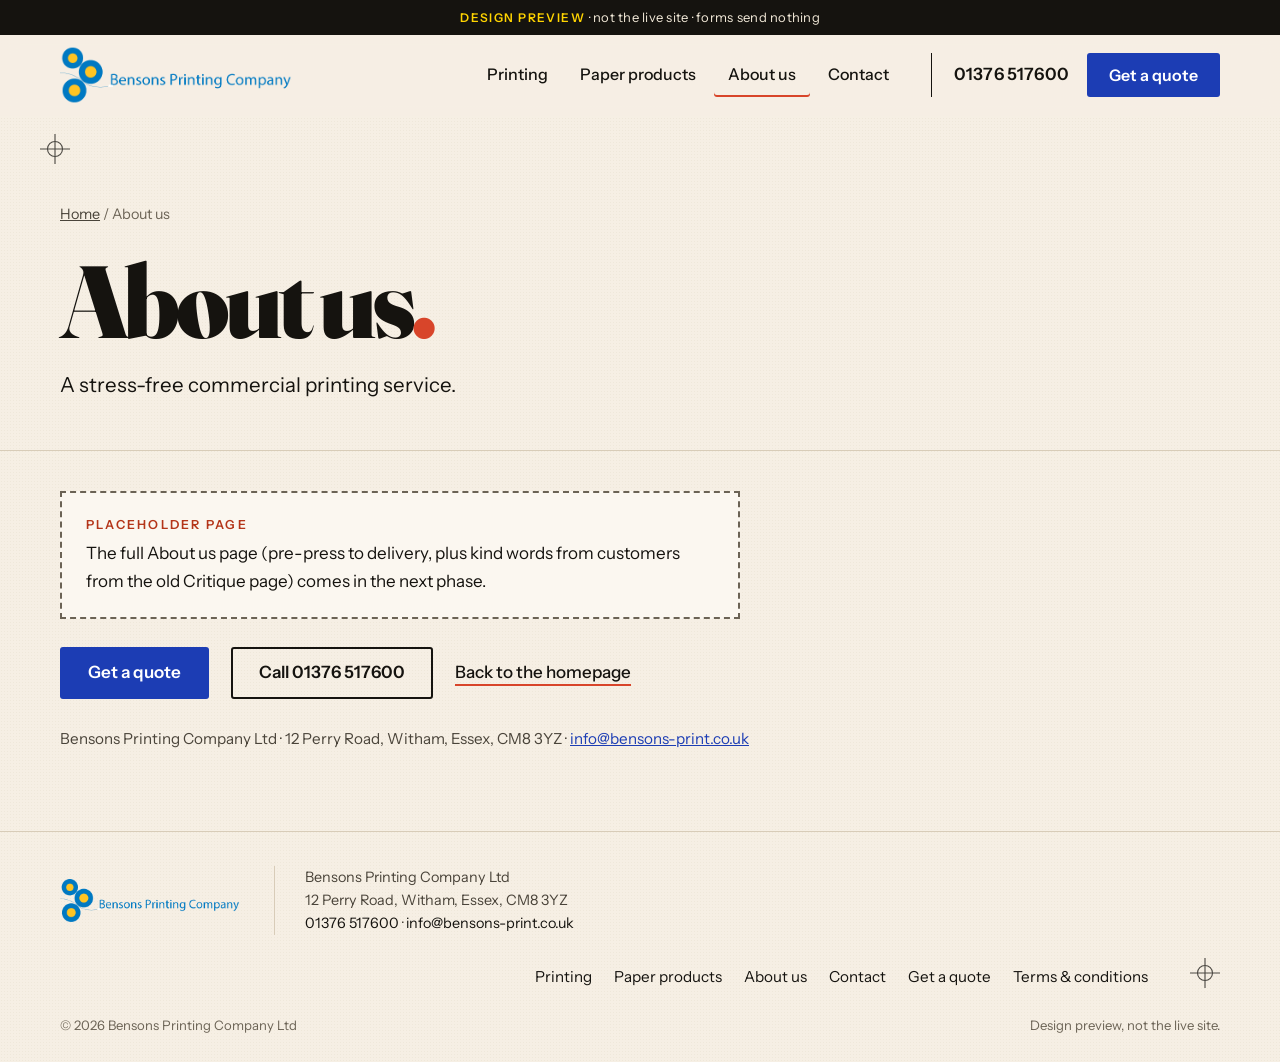
==== about-us/index.html @ a953b317 "Update design preview 2026-11-11 16:20 Co-Authored-By: Claude Opus 5.5 <noreply@anthropic.com>" ====
<!doctype html>
<html lang="en-GB">
<head>
<meta charset="utf-8">
<meta name="viewport" content="width=device-width, initial-scale=1, viewport-fit=cover">
<meta name="robots" content="noindex, nofollow, noarchive">
<meta name="color-scheme" content="light">
<title>About us | Bensons Printing Company (preview placeholder)</title>
<meta name="description" content="A stress-free commercial printing service.">
<link rel="icon" href="../assets/img/favicon.png">
<link rel="preconnect" href="https://fonts.googleapis.com">
<link rel="preconnect" href="https://fonts.gstatic.com" crossorigin>
<link rel="stylesheet" href="https://fonts.googleapis.com/css2?family=Fraunces:opsz,wght@9..144,500;9..144,700;9..144,800;9..144,900&family=Instrument+Sans:wght@400;500;600&display=swap">
<link rel="stylesheet" href="../assets/site.css?v=4">
<script src="../assets/site.js?v=4" defer></script>
</head>
<body>
<a class="skip" href="#main">Skip to content</a>
<div class="preview-bar" role="note"><strong>Design preview</strong><span> · not the live site · forms send nothing</span></div>
<header class="site-header">
  <div class="wrap header-inner">
    <a class="logo" href="../" aria-label="Bensons Printing Company, home"><img src="../assets/img/bensons-logo.png" alt="Bensons Printing Company" width="541" height="140" loading="eager" decoding="async"></a>
    <nav class="main-nav" aria-label="Main">
      <ul><li><a href="../printing/">Printing</a></li><li><a href="../special-products/">Paper products</a></li><li><a href="../about-us/" aria-current="page">About us</a></li><li><a href="../contact/">Contact</a></li></ul>
    </nav>
    <div class="header-actions">
      <a class="header-phone" href="tel:+441376517600"><span class="sr-only">Call </span>01376 517600</a>
      <a class="btn btn-cobalt btn-sm" href="../get-a-quote/">Get a quote</a>
      <button class="menu-btn" type="button" aria-expanded="false" aria-controls="mobile-menu">
        <span class="menu-icon" aria-hidden="true"><i></i><i></i></span><span class="menu-label">Menu</span>
      </button>
    </div>
  </div>
  <div class="mobile-menu" id="mobile-menu" hidden>
    <nav aria-label="Mobile">
      <ul><li><a href="../printing/">Printing</a></li><li><a href="../special-products/">Paper products</a></li><li><a href="../about-us/">About us</a></li><li><a href="../contact/">Contact</a></li><li><a href="../get-a-quote/">Get a quote</a></li></ul>
    </nav>
    <a class="mobile-menu-phone" href="tel:+441376517600"><svg viewBox="0 0 24 24" aria-hidden="true" focusable="false"><path d="M6.6 10.8a15.1 15.1 0 0 0 6.6 6.6l2.2-2.2a1 1 0 0 1 1-.25 11.4 11.4 0 0 0 3.6.57 1 1 0 0 1 1 1V20a1 1 0 0 1-1 1A17 17 0 0 1 3 4a1 1 0 0 1 1-1h3.5a1 1 0 0 1 1 1c0 1.25.2 2.45.57 3.57a1 1 0 0 1-.25 1z" fill="currentColor"/></svg><span>Call 01376 517600</span></a>
    <p class="mobile-menu-note">Pages other than Home and Get a quote are placeholders in this preview.</p>
  </div>
</header>

<main id="main">
<section class="page-hero" aria-labelledby="ph-title">
  <span class="hero-reg"><svg class="reg" viewBox="0 0 32 32" aria-hidden="true" focusable="false"><circle cx="16" cy="16" r="8" fill="none" stroke="currentColor" stroke-width="1.2"/><path d="M16 0v32M0 16h32" stroke="currentColor" stroke-width="1.2"/></svg></span>
  <div class="wrap page-hero-inner">
    <p class="crumb"><a href="../">Home</a> <span aria-hidden="true">/</span> About us</p>
    <h1 id="ph-title">About us<span class="dot">.</span></h1>
    <p class="hero-lede">A stress-free commercial printing service.</p>
  </div>
</section>
<section class="wrap placeholder">
  <div class="placeholder-note">
    <p class="placeholder-tag">Placeholder page</p>
    <p>The full About us page (pre-press to delivery, plus kind words from customers from the old Critique page) comes in the next phase.</p>
  </div>
  <div class="placeholder-actions">
    <a class="btn btn-cobalt" href="../get-a-quote/">Get a quote</a>
    <a class="btn btn-ghost" href="tel:+441376517600">Call 01376 517600</a>
    <a class="link-under" href="../">Back to the homepage</a>
  </div>
  <address class="placeholder-address">Bensons Printing Company Ltd · 12 Perry Road, Witham, Essex, CM8 3YZ · <a href="mailto:info@bensons-print.co.uk">info@bensons-print.co.uk</a></address>
</section>
</main>
<footer class="site-footer">
  <div class="wrap footer-inner">
    <a class="logo footer-logo" href="../" aria-label="Bensons Printing Company, home"><img src="../assets/img/bensons-logo.png" alt="Bensons Printing Company" width="541" height="140" loading="lazy" decoding="async"></a>
    <address class="footer-address">
      <span>Bensons Printing Company Ltd</span>
      <span>12 Perry Road, Witham, Essex, CM8 3YZ</span>
      <span><a href="tel:+441376517600">01376 517600</a> · <a href="mailto:info@bensons-print.co.uk">info@bensons-print.co.uk</a></span>
    </address>
    <nav class="footer-nav" aria-label="Footer">
      <ul><li><a href="../printing/">Printing</a></li><li><a href="../special-products/">Paper products</a></li><li><a href="../about-us/">About us</a></li><li><a href="../contact/">Contact</a></li><li><a href="../get-a-quote/">Get a quote</a></li><li><a href="../terms-conditions/">Terms &amp; conditions</a></li></ul>
    </nav>
    <span class="footer-reg"><svg class="reg" viewBox="0 0 32 32" aria-hidden="true" focusable="false"><circle cx="16" cy="16" r="8" fill="none" stroke="currentColor" stroke-width="1.2"/><path d="M16 0v32M0 16h32" stroke="currentColor" stroke-width="1.2"/></svg></span>
  </div>
  <div class="wrap footer-base">
    <p>© <span data-year>2026</span> Bensons Printing Company Ltd</p>
    <p>Design preview, not the live site.</p>
  </div>
</footer>
<div class="action-bar" aria-label="Quick actions">
  <a class="action-call" href="tel:+441376517600"><svg viewBox="0 0 24 24" aria-hidden="true" focusable="false"><path d="M6.6 10.8a15.1 15.1 0 0 0 6.6 6.6l2.2-2.2a1 1 0 0 1 1-.25 11.4 11.4 0 0 0 3.6.57 1 1 0 0 1 1 1V20a1 1 0 0 1-1 1A17 17 0 0 1 3 4a1 1 0 0 1 1-1h3.5a1 1 0 0 1 1 1c0 1.25.2 2.45.57 3.57a1 1 0 0 1-.25 1z" fill="currentColor"/></svg><span>Call us</span></a>
  <a class="action-quote" href="../get-a-quote/">Get a quote</a>
</div>
</body>
</html>
---- assets/site.css ----
/* Bensons Printing – design preview. Printed-sample-book feel: warm paper, bold serif, cobalt. */
:root {
  --paper: #f6efe4;
  --paper-2: #efe5d5;
  --paper-3: #fbf7f0;
  --ink: #15130f;
  --ink-2: #4a443a;      /* 8.6:1 on paper */
  --ink-3: #6b6355;      /* 5.3:1 on paper */
  --rule: #d8ccb8;
  --cobalt: #1c3db4;     /* 8.1:1 with white */
  --cobalt-deep: #132c86;
  --vermilion: #d8452a;  /* decorative / large text only */
  --vermilion-text: #b43519; /* 5.3:1 on paper */
  --c: #00a6dd; --m: #e5007e; --y: #ffd400; --k: #15130f;
  --focus: #ffb300;
  --serif: "Fraunces", "Georgia", "Times New Roman", serif;
  --sans: "Instrument Sans", system-ui, -apple-system, "Segoe UI", sans-serif;
  --gutter: clamp(16px, 4vw, 40px);
  --max: 1240px;
  --radius: 3px;
  --shadow: 0 1px 1px rgba(40, 30, 10, .08), 0 10px 30px -12px rgba(40, 30, 10, .35);
  color-scheme: light;
}

*, *::before, *::after { box-sizing: border-box; }
html { -webkit-text-size-adjust: 100%; scroll-behavior: smooth; scroll-padding-top: 96px; }
@media (prefers-reduced-motion: reduce) { html { scroll-behavior: auto; } *, *::before, *::after { transition: none !important; animation: none !important; } }
body {
  margin: 0; background: var(--paper); color: var(--ink);
  font: 400 1.0625rem/1.6 var(--sans);
  text-rendering: optimizeLegibility; -webkit-font-smoothing: antialiased;
  /* faint paper grain */
  background-image: radial-gradient(rgba(120, 95, 50, .05) 1px, transparent 1px);
  background-size: 3px 3px;
}
img { max-width: 100%; height: auto; display: block; }
a { color: inherit; }
h1, h2, h3 { font-family: var(--serif); font-weight: 800; line-height: 1.02; letter-spacing: -.02em; margin: 0; font-optical-sizing: auto; }
p { margin: 0 0 1em; }
address { font-style: normal; }
.wrap { width: 100%; max-width: var(--max); margin: 0 auto; padding: 0 var(--gutter); }
.sr-only { position: absolute !important; width: 1px; height: 1px; padding: 0; margin: -1px; overflow: hidden; clip: rect(0 0 0 0); white-space: nowrap; border: 0; }

:focus-visible { outline: 3px solid var(--focus); outline-offset: 3px; border-radius: 2px; }
.skip { position: absolute; left: 12px; top: -60px; z-index: 100; background: var(--ink); color: #fff; padding: 12px 18px; border-radius: var(--radius); font-weight: 600; text-decoration: none; }
.skip:focus { top: 12px; }

/* ---------- preview bar */
.preview-bar { background: var(--ink); color: #f3ead9; font-size: .8125rem; letter-spacing: .02em; text-align: center; padding: 7px var(--gutter); }
.preview-bar strong { color: var(--y); font-weight: 600; text-transform: uppercase; letter-spacing: .12em; font-size: .75rem; }

/* ---------- buttons & links */
.btn { display: inline-flex; align-items: center; justify-content: center; gap: .5em; min-height: 52px; padding: 0 26px; border-radius: var(--radius); font: 600 1.0625rem/1 var(--sans); text-decoration: none; border: 2px solid transparent; cursor: pointer; transition: background .15s, color .15s, transform .15s; }
.btn-sm { min-height: 44px; padding: 0 20px; font-size: 1rem; }
.btn-cobalt { background: var(--cobalt); color: #fff; }
.btn-cobalt:hover { background: var(--cobalt-deep); }
.btn-cobalt:disabled { background: #8c97bf; cursor: not-allowed; }
.btn-paper { background: var(--paper-3); color: var(--cobalt-deep); }
.btn-paper:hover { background: #fff; }
.btn-ghost { background: transparent; color: var(--ink); border-color: var(--ink); }
.btn-ghost:hover { background: var(--ink); color: var(--paper); }
.link-under { display: inline-flex; align-items: center; min-height: 44px; font-weight: 500; text-decoration: none; background: linear-gradient(var(--vermilion), var(--vermilion)) 0 calc(100% - 9px) / 100% 2px no-repeat; transition: background-size .2s; }
.link-under:hover { background-size: 100% 4px; }
.arrow { width: 24px; height: 14px; color: var(--vermilion); flex: none; transition: transform .2s; }
.reg { width: 30px; height: 30px; color: var(--ink); opacity: .75; }
.swatch { display: inline-flex; height: 10px; }
.swatch i { width: 18px; background: var(--c); }
.swatch i:nth-child(2) { background: var(--m); }
.swatch i:nth-child(3) { background: var(--y); }
.swatch i:nth-child(4) { background: var(--k); }

/* ---------- header */
.site-header { position: sticky; top: 0; z-index: 50; background: rgba(246, 239, 228, .94); backdrop-filter: saturate(1.2) blur(8px); -webkit-backdrop-filter: saturate(1.2) blur(8px); border-bottom: 1px solid transparent; transition: border-color .2s; }
.site-header.scrolled { border-bottom-color: var(--rule); }
.header-inner { display: flex; align-items: center; gap: 28px; min-height: 80px; }
.logo { display: inline-flex; align-items: center; min-height: 44px; flex: none; }
.logo img { width: 232px; height: auto; } /* 541×140 source: proportions kept */
.main-nav { margin-left: auto; }
.main-nav ul { display: flex; gap: 4px; list-style: none; margin: 0; padding: 0; }
.main-nav a { display: inline-flex; align-items: center; min-height: 44px; padding: 0 14px; text-decoration: none; font-weight: 500; font-size: 1rem; border-radius: var(--radius); }
.main-nav a:hover { background: var(--paper-2); }
.main-nav a[aria-current="page"] { box-shadow: inset 0 -2px 0 var(--vermilion); }
.header-actions { display: flex; align-items: center; gap: 18px; padding-left: 22px; border-left: 1px solid var(--ink); }
.header-phone { font-weight: 600; text-decoration: none; font-size: 1.0625rem; letter-spacing: .01em; white-space: nowrap; min-height: 44px; display: inline-flex; align-items: center; }
.header-phone:hover { color: var(--cobalt); }
.menu-btn { display: none; }

.mobile-menu { border-top: 1px solid var(--rule); background: var(--paper); padding: 8px var(--gutter) 28px; max-height: calc(100vh - 100px); overflow: auto; }
.mobile-menu ul { list-style: none; margin: 0; padding: 0; }
.mobile-menu li a { display: flex; align-items: center; min-height: 60px; border-bottom: 1px solid var(--rule); font: 800 1.75rem/1 var(--serif); letter-spacing: -.02em; text-decoration: none; }
.mobile-menu-phone { display: flex; align-items: center; gap: 10px; margin-top: 22px; min-height: 52px; font-weight: 600; font-size: 1.125rem; text-decoration: none; color: var(--cobalt); }
.mobile-menu-phone svg { width: 22px; height: 22px; }
.mobile-menu-note { font-size: .875rem; color: var(--ink-3); margin-top: 14px; }

/* ---------- hero */
.hero { position: relative; overflow: hidden; padding: clamp(28px, 5vw, 64px) 0 clamp(40px, 6vw, 80px); }
.hero-reg { position: absolute; left: var(--gutter); top: 18px; }
.hero-inner { display: grid; grid-template-columns: minmax(0, 5fr) minmax(0, 7fr); gap: clamp(24px, 4vw, 56px); align-items: center; }
.hero h1, .page-hero h1 { font-size: clamp(3.4rem, 9.2vw, 8.4rem); font-weight: 900; line-height: .9; letter-spacing: -.045em; font-variation-settings: "opsz" 144; }
.dot { color: var(--vermilion); }
.hero-lede { font-size: clamp(1.15rem, 1.6vw, 1.4rem); margin: 22px 0 30px; color: var(--ink); }
.hero-actions { display: flex; flex-wrap: wrap; align-items: center; gap: 14px 30px; }
.hero-place { margin: 48px 0 0; display: flex; align-items: center; gap: 18px; font-size: .78rem; font-weight: 600; letter-spacing: .28em; text-transform: uppercase; }
.hero-place span { white-space: nowrap; }
.hero-place::after { content: ""; flex: 0 1 200px; height: 1px; background: var(--ink); opacity: .6; }

.hero-prints { position: relative; aspect-ratio: 1.12; min-height: 0; }
.print { position: absolute; margin: 0; background: #fff; padding: clamp(6px, .8vw, 10px); box-shadow: var(--shadow); }
.print img { width: 100%; height: 100%; object-fit: cover; }
.print-a { left: 4%; top: 4%; width: 74%; aspect-ratio: 1.5; transform: rotate(-2.5deg); z-index: 1; }
.print-b { right: 0; top: 34%; width: 46%; aspect-ratio: 1.15; transform: rotate(4deg); z-index: 3; }
.print-c { left: 12%; bottom: 0; width: 40%; aspect-ratio: 1.25; transform: rotate(-6deg); z-index: 2; }
.print::after { /* tape */ content: ""; position: absolute; top: -10px; left: 50%; width: 78px; height: 22px; transform: translateX(-50%) rotate(-3deg); background: rgba(255, 244, 210, .7); box-shadow: 0 1px 2px rgba(0,0,0,.08); }
.print-b::after { left: 30%; transform: rotate(6deg); }

/* ---------- intro */
.intro { border-top: 1px solid var(--rule); border-bottom: 1px solid var(--rule); background: var(--paper-3); }
.intro-inner { display: grid; grid-template-columns: minmax(0, 7fr) minmax(0, 4fr); gap: clamp(24px, 5vw, 72px); padding-top: clamp(36px, 5vw, 64px); padding-bottom: clamp(36px, 5vw, 64px); align-items: end; }
.intro-big { font: 700 clamp(1.5rem, 2.6vw, 2.25rem)/1.2 var(--serif); letter-spacing: -.015em; margin: 0; }
.intro-big em { font-style: italic; color: var(--cobalt); font-weight: 700; }
.intro-small { color: var(--ink-2); margin: 0; }

/* ---------- section heads */
section > .wrap { position: relative; }
.services, .extra, .press { padding: clamp(48px, 7vw, 96px) 0 0; }
.section-head { display: flex; align-items: flex-end; justify-content: space-between; flex-wrap: wrap; gap: 12px 40px; margin-bottom: clamp(22px, 3vw, 36px); }
.section-head h2 { font-size: clamp(2.2rem, 4.6vw, 3.9rem); }
.section-marks { display: inline-flex; align-items: center; gap: 22px; }
.section-kicker { max-width: 32ch; color: var(--ink-2); margin: 0; font-size: 1.0625rem; }

/* ---------- service cards */
.service-cards { list-style: none; margin: 0; padding: 0; display: grid; grid-template-columns: repeat(3, minmax(0, 1fr)); }
.service-card { border-left: 1px solid var(--rule); }
.service-card:first-child { border-left: 0; }
.service-card a { display: flex; flex-direction: column; gap: 16px; padding: 4px clamp(14px, 2vw, 26px); text-decoration: none; height: 100%; }
.service-card:first-child a { padding-left: 0; }
.service-card:last-child a { padding-right: 0; }
.service-text { display: flex; flex-wrap: wrap; align-items: center; gap: 6px 14px; padding-top: 4px; }
.service-text .arrow { order: 2; }
.service-line { order: 3; flex: 1 1 100%; }
.service-name { flex: 0 1 auto; }
.service-name { font: 800 clamp(1.5rem, 2.3vw, 2rem)/1 var(--serif); letter-spacing: -.02em; }
.service-line { font-size: .95rem; color: var(--ink-2); line-height: 1.45; }
.service-card img, .photo-needed { width: 100%; aspect-ratio: 16 / 10; height: auto; object-fit: cover; border-radius: 2px; }
.service-card a:hover .arrow, .service-card a:focus-visible .arrow { transform: translateX(6px); }
.service-card a:hover .service-name { color: var(--cobalt); }
.photo-needed { display: flex; flex-direction: column; align-items: center; justify-content: center; gap: 4px; text-align: center; padding: 14px; border: 2px dashed var(--ink-3); background: repeating-linear-gradient(-45deg, transparent 0 12px, rgba(216, 69, 42, .07) 12px 24px); color: var(--ink-2); }
.photo-needed span { font: 700 1.05rem/1.1 var(--serif); color: var(--vermilion-text); }
.photo-needed small { font-size: .8rem; }

/* ---------- extraordinary */
.extra-grid { display: grid; grid-template-columns: repeat(3, minmax(0, 1fr)); gap: clamp(16px, 2.2vw, 28px); }
.extra-item a { display: block; text-decoration: none; }
.extra-item figure { margin: 0 0 16px; overflow: hidden; aspect-ratio: 4 / 3; background: #fff; box-shadow: var(--shadow); }
.extra-item img { width: 100%; height: 100%; object-fit: cover; transition: transform .5s ease; }
.extra-item a:hover img { transform: scale(1.04); }
.extra-kicker { margin: 0 0 4px; font-size: .78rem; font-weight: 600; letter-spacing: .18em; text-transform: uppercase; color: var(--vermilion-text); }
.extra-item h3 { font-size: clamp(1.35rem, 1.9vw, 1.65rem); font-weight: 700; letter-spacing: -.015em; }
.extra-item a:hover h3 { color: var(--cobalt); }
.extra-more { margin: 30px 0 0; display: flex; flex-wrap: wrap; align-items: center; gap: 4px 18px; color: var(--ink-2); }

/* ---------- press gallery */
.press-grid { display: grid; grid-template-columns: repeat(3, minmax(0, 1fr)); gap: clamp(10px, 1.4vw, 18px); }
.press-tile { margin: 0; position: relative; overflow: hidden; aspect-ratio: 1.56; background: #fff; }
.press-tile img { width: 100%; height: 100%; object-fit: cover; }
.press-tile figcaption { position: absolute; left: 10px; bottom: 10px; background: var(--paper-3); color: var(--ink); font-size: .78rem; font-weight: 600; letter-spacing: .06em; padding: 5px 10px; border-radius: 2px; }

/* ---------- attention to detail */
.detail { margin-top: clamp(56px, 8vw, 110px); background: var(--paper-2); border-top: 1px solid var(--rule); }
.detail-inner { display: grid; grid-template-columns: minmax(0, 4fr) minmax(0, 7fr); gap: clamp(28px, 5vw, 80px); padding-top: clamp(48px, 6vw, 88px); padding-bottom: clamp(48px, 6vw, 88px); }
.detail-copy h2 { font-size: clamp(2.4rem, 5vw, 4.2rem); margin-bottom: 22px; }
.detail-copy > p { font-size: 1.15rem; color: var(--ink-2); }
.picture-callout { margin-top: 28px; padding: 22px 24px; background: var(--paper-3); border-left: 4px solid var(--cobalt); }
.picture-callout h3 { font-size: 1.35rem; font-weight: 700; margin-bottom: 8px; }
.picture-callout p { margin: 0; color: var(--ink-2); }
.steps { list-style: none; margin: 0; padding: 0; display: grid; grid-template-columns: repeat(2, minmax(0, 1fr)); gap: 0 clamp(24px, 3vw, 44px); }
.steps li { padding: 20px 0 18px; border-top: 1px solid var(--ink); }
.steps li:last-child { grid-column: 1 / -1; }
.step-n { display: block; font: 700 .85rem/1 var(--sans); letter-spacing: .14em; color: var(--vermilion-text); margin-bottom: 10px; }
.steps h3 { font-size: 1.5rem; font-weight: 700; margin-bottom: 8px; }
.steps p { margin: 0; color: var(--ink-2); font-size: 1rem; }
.detail-photo { margin: 0; height: clamp(150px, 16vw, 230px); overflow: hidden; }
.detail-photo img { width: 100%; height: 100%; object-fit: cover; object-position: 50% 45%; }

/* ---------- quote band */
.quote-band { background: var(--cobalt); color: #fff; }
.quote-band-inner { display: grid; grid-template-columns: auto minmax(0, 1fr) auto auto; align-items: center; gap: 20px clamp(20px, 3vw, 44px); padding-top: clamp(34px, 4vw, 52px); padding-bottom: clamp(34px, 4vw, 52px); }
.quote-band h2 { font-size: clamp(2.4rem, 4.4vw, 3.8rem); padding-right: clamp(20px, 3vw, 44px); border-right: 1px solid rgba(255, 255, 255, .5); }
.quote-band p { margin: 0; max-width: 34ch; font-size: 1.0625rem; }
.quote-band-phone { display: inline-flex; align-items: center; gap: 10px; min-height: 52px; padding-left: clamp(20px, 3vw, 44px); border-left: 1px solid rgba(255, 255, 255, .5); font: 600 clamp(1.25rem, 2vw, 1.6rem)/1 var(--sans); text-decoration: none; white-space: nowrap; }
.quote-band-phone svg { width: 22px; height: 22px; }
.quote-band-phone:hover span { text-decoration: underline; text-underline-offset: 4px; }

/* ---------- footer */
.site-footer { padding: 34px 0 26px; border-top: 1px solid var(--rule); }
.footer-inner { display: flex; align-items: center; flex-wrap: wrap; gap: 20px 34px; }
.footer-logo img { width: 180px; }
.footer-address { display: flex; flex-direction: column; font-size: .9rem; color: var(--ink-2); padding-left: 30px; border-left: 1px solid var(--rule); }
.footer-address a { text-decoration: none; color: var(--ink); }
.footer-address a:hover { text-decoration: underline; }
.footer-nav { margin-left: auto; }
.footer-nav ul { list-style: none; margin: 0; padding: 0; display: flex; flex-wrap: wrap; gap: 0 6px; }
.footer-nav a { display: inline-flex; align-items: center; min-height: 44px; padding: 0 8px; text-decoration: none; font-size: .95rem; }
.footer-nav a:hover { text-decoration: underline; text-underline-offset: 4px; }
.footer-base { display: flex; justify-content: space-between; flex-wrap: wrap; gap: 6px 20px; margin-top: 16px; font-size: .82rem; color: var(--ink-3); }
.footer-base p { margin: 0; }
.action-bar { display: none; }

/* ---------- inner pages */
.page-hero { position: relative; padding: clamp(40px, 6vw, 80px) 0 clamp(28px, 4vw, 48px); border-bottom: 1px solid var(--rule); }
.page-hero h1 { font-size: clamp(3rem, 8vw, 6.6rem); }
.crumb { font-size: .9rem; color: var(--ink-3); margin-bottom: 18px; }
.crumb a { color: var(--ink-2); display: inline-flex; min-height: 44px; align-items: center; }
.page-hero .hero-lede { max-width: 34ch; margin-bottom: 0; }

.quote-layout { display: grid; grid-template-columns: minmax(0, 7fr) minmax(0, 4fr); gap: clamp(28px, 5vw, 72px); padding-top: clamp(32px, 5vw, 64px); padding-bottom: clamp(48px, 7vw, 96px); align-items: start; }
.demo-flag { display: flex; flex-wrap: wrap; gap: 4px 12px; align-items: baseline; padding: 14px 18px; margin-bottom: 26px; background: #fff6cc; border: 2px dashed #8a6d00; color: #3d3000; border-radius: var(--radius); font-size: .95rem; }
.demo-flag strong { text-transform: uppercase; letter-spacing: .12em; font-size: .8rem; }
.form-title { font-size: clamp(1.9rem, 3vw, 2.6rem); margin-bottom: 14px; }
.form-intro { color: var(--ink-2); max-width: 60ch; }
.form-intro a, .confirm a, .aside-email a { color: var(--cobalt); font-weight: 600; }
.req-note { font-size: .9rem; color: var(--ink-3); }
.quote-form { margin-top: 8px; }
.field { margin-bottom: 22px; }
.field label { display: block; font-weight: 600; margin-bottom: 6px; }
.req { color: var(--vermilion-text); }
.opt { font-weight: 400; color: var(--ink-3); }
.field input, .field textarea { width: 100%; font: 400 1rem/1.5 var(--sans); font-size: max(16px, 1rem); color: var(--ink); background: var(--paper-3); border: 1.5px solid #8b8170; border-radius: var(--radius); padding: 13px 14px; min-height: 52px; transition: border-color .15s, box-shadow .15s; }
.field textarea { resize: vertical; min-height: 170px; }
.field input:hover, .field textarea:hover { border-color: var(--ink); }
.field input:focus, .field textarea:focus { outline: none; border-color: var(--cobalt); box-shadow: 0 0 0 3px rgba(28, 61, 180, .25); }
.field input[aria-invalid="true"], .field textarea[aria-invalid="true"] { border-color: var(--vermilion-text); box-shadow: 0 0 0 3px rgba(180, 53, 25, .15); }
.field-hint { font-size: .925rem; color: var(--ink-2); margin: 0 0 8px; max-width: 62ch; }
.field-err { color: var(--vermilion-text); font-weight: 600; font-size: .925rem; margin: 8px 0 0; }
.field-err::before { content: "⚠ "; }
.prompt-btn { margin-top: 8px; background: none; border: 0; padding: 0; min-height: 44px; font: 500 .95rem/1 var(--sans); color: var(--cobalt); text-decoration: underline; text-underline-offset: 4px; cursor: pointer; }
.prompt-btn:hover { color: var(--cobalt-deep); }
.btn-submit { width: 100%; max-width: 340px; margin-top: 6px; }
.error-summary { padding: 18px 20px; border: 2px solid var(--vermilion-text); background: #fff; margin: 6px 0 22px; border-radius: var(--radius); }
.error-summary h3 { font-size: 1.25rem; font-weight: 700; margin-bottom: 8px; }
.error-summary ul { margin: 0; padding-left: 20px; }
.error-summary a { color: var(--vermilion-text); font-weight: 600; }
.confirm { padding: clamp(24px, 4vw, 40px); background: var(--paper-3); border: 1px solid var(--rule); border-top: 6px solid var(--cobalt); box-shadow: var(--shadow); }
.confirm h2 { font-size: clamp(1.8rem, 3vw, 2.4rem); margin: 14px 0 14px; }
.confirm-tick { display: inline-block; width: 52px; height: 52px; color: var(--cobalt); }
.confirm-tick path { stroke-dasharray: 30; stroke-dashoffset: 30; animation: tick .5s .15s ease-out forwards; }
@keyframes tick { to { stroke-dashoffset: 0; } }
.confirm-demo { padding: 12px 14px; background: #fff6cc; border-left: 4px solid #8a6d00; font-size: .95rem; color: #3d3000; }

.quote-aside { display: grid; gap: 18px; position: sticky; top: 100px; }
.aside-card { padding: 24px; background: var(--paper-3); border: 1px solid var(--rule); }
.aside-card h2 { font-size: 1.5rem; font-weight: 700; margin-bottom: 10px; }
.aside-card p { color: var(--ink-2); }
.aside-call { background: var(--cobalt); color: #fff; border-color: var(--cobalt); }
.aside-call p { color: #e6eaff; }
.aside-call .aside-email a { color: #fff; }
.aside-phone { display: inline-flex; align-items: center; gap: 10px; min-height: 52px; font: 600 1.6rem/1 var(--sans); text-decoration: none; margin-bottom: 6px; }
.aside-phone svg { width: 24px; height: 24px; }
.aside-phone:hover span { text-decoration: underline; text-underline-offset: 4px; }
.aside-email { margin: 0; font-size: .95rem; overflow-wrap: anywhere; }
.next-steps { margin: 0; padding-left: 22px; color: var(--ink-2); font-size: .975rem; }
.next-steps li { margin-bottom: 10px; }
.next-steps li::marker { color: var(--vermilion-text); font-weight: 700; }
.aside-visit address { color: var(--ink-2); line-height: 1.6; }

.placeholder { padding-top: 40px; padding-bottom: 80px; }
.placeholder-note { max-width: 680px; padding: 22px 24px; border: 2px dashed var(--ink-3); background: var(--paper-3); }
.placeholder-tag { font-size: .78rem; font-weight: 600; letter-spacing: .18em; text-transform: uppercase; color: var(--vermilion-text); margin-bottom: 6px; }
.placeholder-note p:last-child { margin: 0; }
.placeholder-actions { display: flex; flex-wrap: wrap; gap: 14px 22px; align-items: center; margin: 28px 0; }
.placeholder-address { color: var(--ink-2); font-size: .95rem; }
.placeholder-address a { color: var(--cobalt); }

/* ================= responsive ================= */
@media (max-width: 1100px) {
  .main-nav, .header-phone { display: none; }
  .header-actions { margin-left: auto; border-left: 0; padding-left: 0; gap: 10px; }
  .menu-btn { display: inline-flex; align-items: center; gap: 10px; min-height: 44px; padding: 0 14px; background: transparent; border: 1.5px solid var(--ink); border-radius: var(--radius); font: 600 1rem/1 var(--sans); color: var(--ink); cursor: pointer; }
  .menu-icon { position: relative; width: 18px; height: 12px; }
  .menu-icon i { position: absolute; left: 0; right: 0; height: 2px; background: currentColor; transition: transform .2s, top .2s; }
  .menu-icon i:first-child { top: 1px; } .menu-icon i:last-child { top: 9px; }
  .menu-btn[aria-expanded="true"] .menu-icon i:first-child { top: 5px; transform: rotate(45deg); }
  .menu-btn[aria-expanded="true"] .menu-icon i:last-child { top: 5px; transform: rotate(-45deg); }
  .quote-band-inner { grid-template-columns: auto minmax(0, 1fr); }
  .quote-band-phone { padding-left: 0; border-left: 0; }
  .footer-nav { margin-left: 0; width: 100%; }
  .footer-nav ul { margin-left: -10px; }
  .footer-reg { display: none; }
}

@media (max-width: 900px) {
  .hero-inner { grid-template-columns: 1fr; }
  .hero-prints { width: 100%; max-width: 620px; margin: 0 auto; aspect-ratio: 1.25; }
  .hero-place { margin-top: 34px; }
  .intro-inner { grid-template-columns: 1fr; align-items: start; }
  .service-cards { grid-template-columns: 1fr; }
  .service-card, .service-card:first-child { border-left: 0; border-top: 1px solid var(--rule); }
  .service-card a, .service-card:first-child a, .service-card:last-child a { padding: 20px 0; display: grid; grid-template-columns: minmax(0, 1fr) minmax(0, 1.1fr); align-items: center; }
  .detail-inner { grid-template-columns: 1fr; }
  .quote-layout { grid-template-columns: 1fr; }
  .quote-aside { position: static; }
}

@media (max-width: 700px) {
  body { font-size: 1rem; padding-bottom: calc(68px + env(safe-area-inset-bottom)); }
  .preview-bar span { display: none; }
  .preview-bar::after { content: " · not the live site"; }
  .header-inner { min-height: 66px; gap: 12px; }
  .logo img { width: 168px; }
  .header-actions .btn-sm { display: none; }
  .hero-reg { display: none; }
  .hero h1 { font-size: clamp(3.3rem, 17vw, 5rem); }
  .hero-lede { margin: 16px 0 24px; }
  .hero-actions .btn { flex: 1 1 100%; }
  .hero-prints { aspect-ratio: 1.05; margin-top: 8px; }
  .print-a { width: 86%; left: 0; }
  .print-b { width: 54%; top: 40%; }
  .print-c { width: 50%; left: 4%; }
  .print::after { width: 56px; height: 18px; }
  .section-head { flex-direction: column; align-items: flex-start; }
  .section-marks { display: none; }
  .service-card a, .service-card:first-child a, .service-card:last-child a { grid-template-columns: 1fr; gap: 12px; }
  .service-card img, .photo-needed { order: -1; aspect-ratio: 16 / 9; }
  .extra-grid { grid-template-columns: 1fr; gap: 30px; }
  .press-grid { grid-template-columns: repeat(2, minmax(0, 1fr)); }
  .press-tile { aspect-ratio: 1; }
  .press-tile figcaption { left: 6px; bottom: 6px; font-size: .72rem; padding: 4px 7px; }
  .steps { grid-template-columns: 1fr; }
  .quote-band-inner { grid-template-columns: 1fr; gap: 16px; }
  .quote-band h2 { border-right: 0; padding-right: 0; }
  .quote-band .btn { width: 100%; }
  .footer-inner { flex-direction: column; align-items: flex-start; gap: 16px; }
  .footer-address { padding-left: 0; border-left: 0; }
  .footer-base { flex-direction: column; }
  .btn-submit { max-width: none; }
  .page-hero h1 { font-size: clamp(2.9rem, 15vw, 4.4rem); }

  .action-bar { display: grid; grid-template-columns: 1fr 1.3fr; gap: 10px; position: fixed; left: 0; right: 0; bottom: 0; z-index: 60; padding: 10px max(12px, env(safe-area-inset-left)) calc(10px + env(safe-area-inset-bottom)); background: rgba(246, 239, 228, .97); border-top: 1px solid var(--rule); box-shadow: 0 -8px 20px -14px rgba(0,0,0,.4); }
  .action-bar a { display: flex; align-items: center; justify-content: center; gap: 8px; min-height: 48px; border-radius: var(--radius); font-weight: 600; text-decoration: none; }
  .action-call { border: 1.5px solid var(--ink); color: var(--ink); }
  .action-call svg { width: 18px; height: 18px; }
  .action-quote { background: var(--cobalt); color: #fff; }
  .quote-page ~ .action-bar .action-quote, body:has(.quote-page) .action-quote { display: none; }
  body:has(.quote-page) .action-bar { grid-template-columns: 1fr; }
}
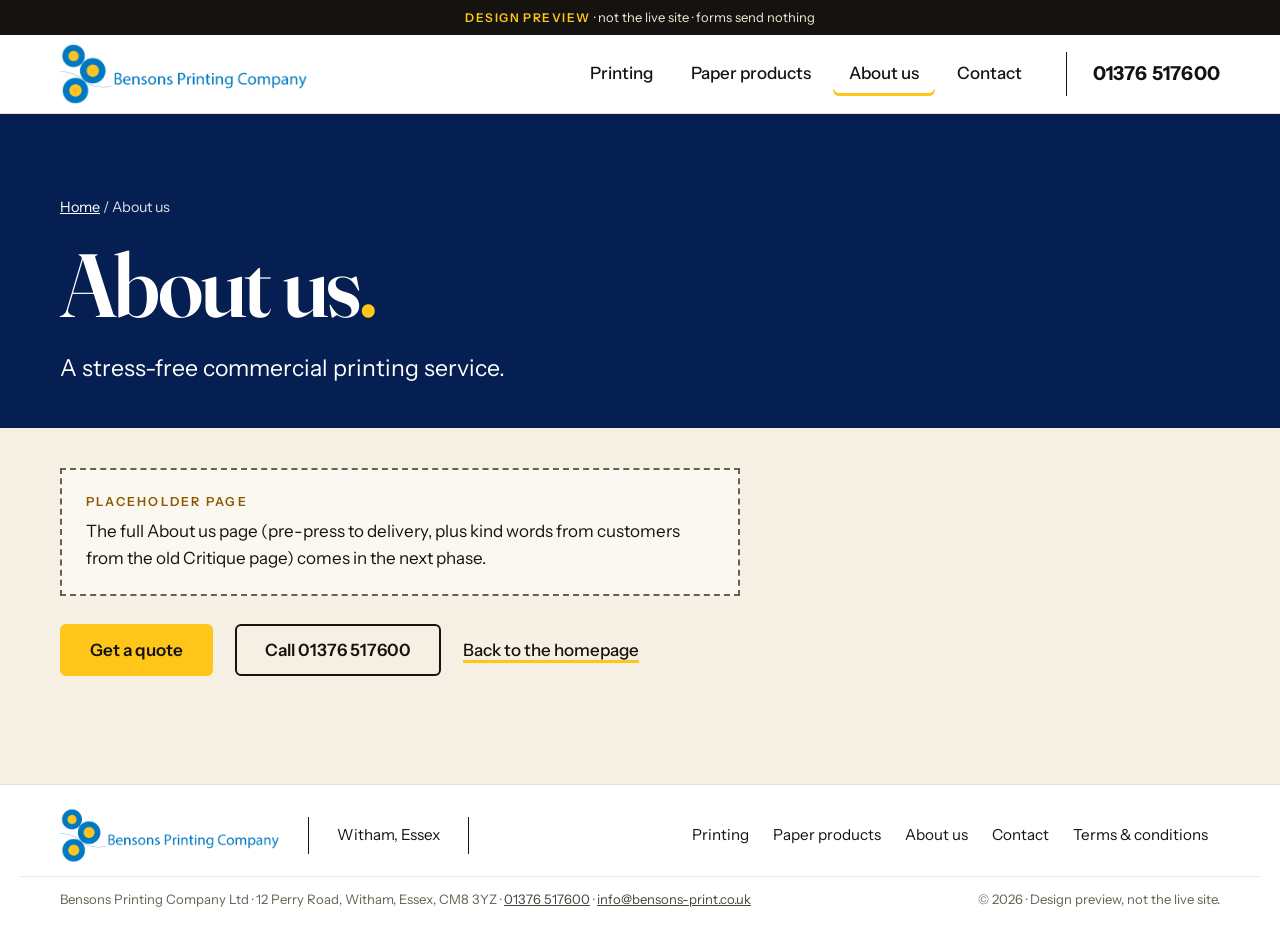
==== commit 86854452: "Update design preview 2026-11-12 09:30 Co-Authored-By: Claude Opus 5.5 <noreply@anthropic.com>" ====
--- a/about-us/index.html
+++ b/about-us/index.html
@@ -10,9 +10,10 @@
 <link rel="icon" href="../assets/img/favicon.png">
 <link rel="preconnect" href="https://fonts.googleapis.com">
 <link rel="preconnect" href="https://fonts.gstatic.com" crossorigin>
-<link rel="stylesheet" href="https://fonts.googleapis.com/css2?family=Fraunces:opsz,wght@9..144,500;9..144,700;9..144,800;9..144,900&family=Instrument+Sans:wght@400;500;600&display=swap">
-<link rel="stylesheet" href="../assets/site.css?v=4">
-<script src="../assets/site.js?v=4" defer></script>
+<link rel="stylesheet" href="https://fonts.googleapis.com/css2?family=Fraunces:opsz,wght@9..144,500;9..144,600;9..144,700;9..144,800&family=Instrument+Sans:wght@400;500;600;700&display=swap">
+<link rel="stylesheet" href="../assets/site.css?v=15">
+<script src="../assets/site.js?v=15" defer></script>
+
 </head>
 <body>
 <a class="skip" href="#main">Skip to content</a>
@@ -20,30 +21,24 @@
 <header class="site-header">
   <div class="wrap header-inner">
     <a class="logo" href="../" aria-label="Bensons Printing Company, home"><img src="../assets/img/bensons-logo.png" alt="Bensons Printing Company" width="541" height="140" loading="eager" decoding="async"></a>
-    <nav class="main-nav" aria-label="Main">
-      <ul><li><a href="../printing/">Printing</a></li><li><a href="../special-products/">Paper products</a></li><li><a href="../about-us/" aria-current="page">About us</a></li><li><a href="../contact/">Contact</a></li></ul>
-    </nav>
+    <nav class="main-nav" aria-label="Main"><ul><li><a href="../printing/">Printing</a></li><li><a href="../special-products/">Paper products</a></li><li><a href="../about-us/" aria-current="page">About us</a></li><li><a href="../contact/">Contact</a></li></ul></nav>
     <div class="header-actions">
       <a class="header-phone" href="tel:+441376517600"><span class="sr-only">Call </span>01376 517600</a>
-      <a class="btn btn-cobalt btn-sm" href="../get-a-quote/">Get a quote</a>
       <button class="menu-btn" type="button" aria-expanded="false" aria-controls="mobile-menu">
         <span class="menu-icon" aria-hidden="true"><i></i><i></i></span><span class="menu-label">Menu</span>
       </button>
     </div>
   </div>
   <div class="mobile-menu" id="mobile-menu" hidden>
-    <nav aria-label="Mobile">
-      <ul><li><a href="../printing/">Printing</a></li><li><a href="../special-products/">Paper products</a></li><li><a href="../about-us/">About us</a></li><li><a href="../contact/">Contact</a></li><li><a href="../get-a-quote/">Get a quote</a></li></ul>
-    </nav>
-    <a class="mobile-menu-phone" href="tel:+441376517600"><svg viewBox="0 0 24 24" aria-hidden="true" focusable="false"><path d="M6.6 10.8a15.1 15.1 0 0 0 6.6 6.6l2.2-2.2a1 1 0 0 1 1-.25 11.4 11.4 0 0 0 3.6.57 1 1 0 0 1 1 1V20a1 1 0 0 1-1 1A17 17 0 0 1 3 4a1 1 0 0 1 1-1h3.5a1 1 0 0 1 1 1c0 1.25.2 2.45.57 3.57a1 1 0 0 1-.25 1z" fill="currentColor"/></svg><span>Call 01376 517600</span></a>
+    <nav aria-label="Mobile"><ul><li><a href="../printing/">Printing</a></li><li><a href="../special-products/">Paper products</a></li><li><a href="../about-us/">About us</a></li><li><a href="../contact/">Contact</a></li><li><a href="../get-a-quote/">Get a quote</a></li></ul></nav>
+    <a class="mobile-menu-phone" href="tel:+441376517600"><svg class="ico ico-phone" viewBox="0 0 24 24" aria-hidden="true" focusable="false"><path d="M6.6 10.8a15.1 15.1 0 0 0 6.6 6.6l2.2-2.2a1 1 0 0 1 1-.25 11.4 11.4 0 0 0 3.6.57 1 1 0 0 1 1 1V20a1 1 0 0 1-1 1A17 17 0 0 1 3 4a1 1 0 0 1 1-1h3.5a1 1 0 0 1 1 1c0 1.25.2 2.45.57 3.57a1 1 0 0 1-.25 1z" fill="currentColor"/></svg><span>Call 01376 517600</span></a>
     <p class="mobile-menu-note">Pages other than Home and Get a quote are placeholders in this preview.</p>
   </div>
 </header>
 
 <main id="main">
 <section class="page-hero" aria-labelledby="ph-title">
-  <span class="hero-reg"><svg class="reg" viewBox="0 0 32 32" aria-hidden="true" focusable="false"><circle cx="16" cy="16" r="8" fill="none" stroke="currentColor" stroke-width="1.2"/><path d="M16 0v32M0 16h32" stroke="currentColor" stroke-width="1.2"/></svg></span>
-  <div class="wrap page-hero-inner">
+  <div class="wrap">
     <p class="crumb"><a href="../">Home</a> <span aria-hidden="true">/</span> About us</p>
     <h1 id="ph-title">About us<span class="dot">.</span></h1>
     <p class="hero-lede">A stress-free commercial printing service.</p>
@@ -55,34 +50,25 @@
     <p>The full About us page (pre-press to delivery, plus kind words from customers from the old Critique page) comes in the next phase.</p>
   </div>
   <div class="placeholder-actions">
-    <a class="btn btn-cobalt" href="../get-a-quote/">Get a quote</a>
+    <a class="btn btn-yellow" href="../get-a-quote/">Get a quote</a>
     <a class="btn btn-ghost" href="tel:+441376517600">Call 01376 517600</a>
     <a class="link-under" href="../">Back to the homepage</a>
   </div>
-  <address class="placeholder-address">Bensons Printing Company Ltd · 12 Perry Road, Witham, Essex, CM8 3YZ · <a href="mailto:info@bensons-print.co.uk">info@bensons-print.co.uk</a></address>
 </section>
 </main>
 <footer class="site-footer">
   <div class="wrap footer-inner">
     <a class="logo footer-logo" href="../" aria-label="Bensons Printing Company, home"><img src="../assets/img/bensons-logo.png" alt="Bensons Printing Company" width="541" height="140" loading="lazy" decoding="async"></a>
-    <address class="footer-address">
-      <span>Bensons Printing Company Ltd</span>
-      <span>12 Perry Road, Witham, Essex, CM8 3YZ</span>
-      <span><a href="tel:+441376517600">01376 517600</a> · <a href="mailto:info@bensons-print.co.uk">info@bensons-print.co.uk</a></span>
-    </address>
-    <nav class="footer-nav" aria-label="Footer">
-      <ul><li><a href="../printing/">Printing</a></li><li><a href="../special-products/">Paper products</a></li><li><a href="../about-us/">About us</a></li><li><a href="../contact/">Contact</a></li><li><a href="../get-a-quote/">Get a quote</a></li><li><a href="../terms-conditions/">Terms &amp; conditions</a></li></ul>
-    </nav>
-    <span class="footer-reg"><svg class="reg" viewBox="0 0 32 32" aria-hidden="true" focusable="false"><circle cx="16" cy="16" r="8" fill="none" stroke="currentColor" stroke-width="1.2"/><path d="M16 0v32M0 16h32" stroke="currentColor" stroke-width="1.2"/></svg></span>
+    <p class="footer-place">Witham, Essex</p>
+    <nav class="footer-nav" aria-label="Footer"><ul><li><a href="../printing/">Printing</a></li><li><a href="../special-products/">Paper products</a></li><li><a href="../about-us/">About us</a></li><li><a href="../contact/">Contact</a></li><li><a href="../terms-conditions/">Terms &amp; conditions</a></li></ul></nav>
   </div>
   <div class="wrap footer-base">
-    <p>© <span data-year>2026</span> Bensons Printing Company Ltd</p>
-    <p>Design preview, not the live site.</p>
+    <p>Bensons Printing Company Ltd · 12 Perry Road, Witham, Essex, CM8 3YZ · <a href="tel:+441376517600">01376 517600</a> · <a href="mailto:info@bensons-print.co.uk">info@bensons-print.co.uk</a></p>
+    <p>© <span data-year>2026</span> · Design preview, not the live site.</p>
   </div>
 </footer>
 <div class="action-bar" aria-label="Quick actions">
-  <a class="action-call" href="tel:+441376517600"><svg viewBox="0 0 24 24" aria-hidden="true" focusable="false"><path d="M6.6 10.8a15.1 15.1 0 0 0 6.6 6.6l2.2-2.2a1 1 0 0 1 1-.25 11.4 11.4 0 0 0 3.6.57 1 1 0 0 1 1 1V20a1 1 0 0 1-1 1A17 17 0 0 1 3 4a1 1 0 0 1 1-1h3.5a1 1 0 0 1 1 1c0 1.25.2 2.45.57 3.57a1 1 0 0 1-.25 1z" fill="currentColor"/></svg><span>Call us</span></a>
-  <a class="action-quote" href="../get-a-quote/">Get a quote</a>
+  <a class="action-call" href="tel:+441376517600"><svg class="ico ico-phone" viewBox="0 0 24 24" aria-hidden="true" focusable="false"><path d="M6.6 10.8a15.1 15.1 0 0 0 6.6 6.6l2.2-2.2a1 1 0 0 1 1-.25 11.4 11.4 0 0 0 3.6.57 1 1 0 0 1 1 1V20a1 1 0 0 1-1 1A17 17 0 0 1 3 4a1 1 0 0 1 1-1h3.5a1 1 0 0 1 1 1c0 1.25.2 2.45.57 3.57a1 1 0 0 1-.25 1z" fill="currentColor"/></svg><span>Call us</span></a><a class="action-quote" href="../get-a-quote/">Get a quote</a>
 </div>
 </body>
 </html>
--- a/assets/site.css
+++ b/assets/site.css
@@ -1,345 +1,366 @@
-/* Bensons Printing – design preview. Printed-sample-book feel: warm paper, bold serif, cobalt. */
+/* Bensons Printing – design preview v2. Navy, warm paper and logo yellow; bold editorial serif. */
 :root {
   --paper: #f6efe4;
-  --paper-2: #efe5d5;
-  --paper-3: #fbf7f0;
+  --paper-2: #efe6d7;
+  --paper-3: #fbf8f2;
+  --white: #ffffff;
   --ink: #15130f;
-  --ink-2: #4a443a;      /* 8.6:1 on paper */
-  --ink-3: #6b6355;      /* 5.3:1 on paper */
-  --rule: #d8ccb8;
-  --cobalt: #1c3db4;     /* 8.1:1 with white */
-  --cobalt-deep: #132c86;
-  --vermilion: #d8452a;  /* decorative / large text only */
-  --vermilion-text: #b43519; /* 5.3:1 on paper */
-  --c: #00a6dd; --m: #e5007e; --y: #ffd400; --k: #15130f;
+  --ink-2: #48433a;     /* 8.6:1 on paper */
+  --ink-3: #686052;     /* 5.4:1 on paper */
+  --rule: #d9cdb9;
+  --navy: #061f52;      /* hero background */
+  --navy-2: #0c2d6e;
+  --navy-ui: #0f2a63;   /* buttons, 13.9:1 with white */
+  --blue: #1c3db4;      /* links on light, 8.1:1 */
+  --yellow: #ffc61a;    /* logo yellow family; ink on it 12:1 */
+  --yellow-2: #ffd75a;
+  --yellow-soft: #fff1b8;
+  --amber-text: #8a5a00; /* yellow-family text on light */
+  --red-text: #b43519;  /* errors, 5.3:1 on paper */
+  --staff-bg: #dfe6f0;
   --focus: #ffb300;
-  --serif: "Fraunces", "Georgia", "Times New Roman", serif;
+  --serif: "Fraunces", Georgia, "Times New Roman", serif;
   --sans: "Instrument Sans", system-ui, -apple-system, "Segoe UI", sans-serif;
   --gutter: clamp(16px, 4vw, 40px);
   --max: 1240px;
-  --radius: 3px;
-  --shadow: 0 1px 1px rgba(40, 30, 10, .08), 0 10px 30px -12px rgba(40, 30, 10, .35);
+  --radius: 6px;
+  --shadow: 0 1px 2px rgba(20, 30, 60, .06), 0 18px 40px -22px rgba(20, 30, 60, .45);
   color-scheme: light;
 }
 
 *, *::before, *::after { box-sizing: border-box; }
-html { -webkit-text-size-adjust: 100%; scroll-behavior: smooth; scroll-padding-top: 96px; }
+html { -webkit-text-size-adjust: 100%; scroll-behavior: smooth; scroll-padding-top: 90px; }
 @media (prefers-reduced-motion: reduce) { html { scroll-behavior: auto; } *, *::before, *::after { transition: none !important; animation: none !important; } }
-body {
-  margin: 0; background: var(--paper); color: var(--ink);
-  font: 400 1.0625rem/1.6 var(--sans);
-  text-rendering: optimizeLegibility; -webkit-font-smoothing: antialiased;
-  /* faint paper grain */
-  background-image: radial-gradient(rgba(120, 95, 50, .05) 1px, transparent 1px);
-  background-size: 3px 3px;
-}
+body { margin: 0; background: var(--paper); color: var(--ink); font: 400 1.0625rem/1.6 var(--sans); -webkit-font-smoothing: antialiased; text-rendering: optimizeLegibility; }
 img { max-width: 100%; height: auto; display: block; }
 a { color: inherit; }
-h1, h2, h3 { font-family: var(--serif); font-weight: 800; line-height: 1.02; letter-spacing: -.02em; margin: 0; font-optical-sizing: auto; }
+h1, h2, h3 { font-family: var(--serif); font-weight: 700; line-height: 1.05; letter-spacing: -.02em; margin: 0; font-optical-sizing: auto; }
 p { margin: 0 0 1em; }
 address { font-style: normal; }
+[hidden] { display: none !important; }
 .wrap { width: 100%; max-width: var(--max); margin: 0 auto; padding: 0 var(--gutter); }
 .sr-only { position: absolute !important; width: 1px; height: 1px; padding: 0; margin: -1px; overflow: hidden; clip: rect(0 0 0 0); white-space: nowrap; border: 0; }
-
-:focus-visible { outline: 3px solid var(--focus); outline-offset: 3px; border-radius: 2px; }
+:focus-visible { outline: 3px solid var(--focus); outline-offset: 3px; border-radius: 3px; }
 .skip { position: absolute; left: 12px; top: -60px; z-index: 100; background: var(--ink); color: #fff; padding: 12px 18px; border-radius: var(--radius); font-weight: 600; text-decoration: none; }
 .skip:focus { top: 12px; }
-
-/* ---------- preview bar */
-.preview-bar { background: var(--ink); color: #f3ead9; font-size: .8125rem; letter-spacing: .02em; text-align: center; padding: 7px var(--gutter); }
-.preview-bar strong { color: var(--y); font-weight: 600; text-transform: uppercase; letter-spacing: .12em; font-size: .75rem; }
-
-/* ---------- buttons & links */
-.btn { display: inline-flex; align-items: center; justify-content: center; gap: .5em; min-height: 52px; padding: 0 26px; border-radius: var(--radius); font: 600 1.0625rem/1 var(--sans); text-decoration: none; border: 2px solid transparent; cursor: pointer; transition: background .15s, color .15s, transform .15s; }
-.btn-sm { min-height: 44px; padding: 0 20px; font-size: 1rem; }
-.btn-cobalt { background: var(--cobalt); color: #fff; }
-.btn-cobalt:hover { background: var(--cobalt-deep); }
-.btn-cobalt:disabled { background: #8c97bf; cursor: not-allowed; }
-.btn-paper { background: var(--paper-3); color: var(--cobalt-deep); }
-.btn-paper:hover { background: #fff; }
+.ico { width: 22px; height: 22px; flex: none; }
+.dot { color: var(--yellow); }
+
+.preview-bar { background: var(--ink); color: #f3ead9; font-size: .8125rem; text-align: center; padding: 7px var(--gutter); }
+.preview-bar strong { color: var(--yellow); font-weight: 600; text-transform: uppercase; letter-spacing: .12em; font-size: .75rem; }
+
+/* ---------- buttons */
+.btn { display: inline-flex; align-items: center; justify-content: center; gap: .55em; min-height: 52px; padding: 0 28px; border-radius: var(--radius); font: 600 1.0625rem/1.1 var(--sans); text-decoration: none; border: 2px solid transparent; cursor: pointer; transition: background .15s, color .15s, border-color .15s; text-align: center; }
+.btn .ico { width: 20px; height: 20px; }
+.btn-yellow { background: var(--yellow); color: var(--ink); }
+.btn-yellow:hover { background: var(--yellow-2); }
+.btn-yellow:disabled { background: #e8dcae; color: #5a5245; cursor: not-allowed; }
+.btn-navy { background: var(--navy-ui); color: #fff; }
+.btn-navy:hover { background: var(--navy); }
+.btn-outline-navy { background: #fff; color: var(--navy-ui); border-color: var(--navy-ui); }
+.btn-outline-navy:hover { background: #eef2fa; }
 .btn-ghost { background: transparent; color: var(--ink); border-color: var(--ink); }
 .btn-ghost:hover { background: var(--ink); color: var(--paper); }
-.link-under { display: inline-flex; align-items: center; min-height: 44px; font-weight: 500; text-decoration: none; background: linear-gradient(var(--vermilion), var(--vermilion)) 0 calc(100% - 9px) / 100% 2px no-repeat; transition: background-size .2s; }
-.link-under:hover { background-size: 100% 4px; }
-.arrow { width: 24px; height: 14px; color: var(--vermilion); flex: none; transition: transform .2s; }
-.reg { width: 30px; height: 30px; color: var(--ink); opacity: .75; }
-.swatch { display: inline-flex; height: 10px; }
-.swatch i { width: 18px; background: var(--c); }
-.swatch i:nth-child(2) { background: var(--m); }
-.swatch i:nth-child(3) { background: var(--y); }
-.swatch i:nth-child(4) { background: var(--k); }
-
-/* ---------- header */
-.site-header { position: sticky; top: 0; z-index: 50; background: rgba(246, 239, 228, .94); backdrop-filter: saturate(1.2) blur(8px); -webkit-backdrop-filter: saturate(1.2) blur(8px); border-bottom: 1px solid transparent; transition: border-color .2s; }
-.site-header.scrolled { border-bottom-color: var(--rule); }
-.header-inner { display: flex; align-items: center; gap: 28px; min-height: 80px; }
+.link-under { display: inline-flex; align-items: center; min-height: 44px; font-weight: 500; text-decoration: none; background: linear-gradient(var(--yellow), var(--yellow)) 0 calc(100% - 9px) / 100% 3px no-repeat; }
+
+/* ---------- header (white, as the mockup) */
+.site-header { position: sticky; top: 0; z-index: 50; background: rgba(255, 255, 255, .97); border-bottom: 1px solid #e7e1d6; }
+.header-inner { display: flex; align-items: center; gap: 28px; min-height: 78px; }
 .logo { display: inline-flex; align-items: center; min-height: 44px; flex: none; }
-.logo img { width: 232px; height: auto; } /* 541×140 source: proportions kept */
+.logo img { width: 248px; height: auto; } /* 541×140 source, proportions kept */
 .main-nav { margin-left: auto; }
-.main-nav ul { display: flex; gap: 4px; list-style: none; margin: 0; padding: 0; }
-.main-nav a { display: inline-flex; align-items: center; min-height: 44px; padding: 0 14px; text-decoration: none; font-weight: 500; font-size: 1rem; border-radius: var(--radius); }
-.main-nav a:hover { background: var(--paper-2); }
-.main-nav a[aria-current="page"] { box-shadow: inset 0 -2px 0 var(--vermilion); }
-.header-actions { display: flex; align-items: center; gap: 18px; padding-left: 22px; border-left: 1px solid var(--ink); }
-.header-phone { font-weight: 600; text-decoration: none; font-size: 1.0625rem; letter-spacing: .01em; white-space: nowrap; min-height: 44px; display: inline-flex; align-items: center; }
-.header-phone:hover { color: var(--cobalt); }
+.main-nav ul { display: flex; gap: 6px; list-style: none; margin: 0; padding: 0; }
+.main-nav a { display: inline-flex; align-items: center; min-height: 44px; padding: 0 16px; text-decoration: none; font-weight: 500; border-radius: var(--radius); }
+.main-nav a:hover { background: var(--paper); }
+.main-nav a[aria-current="page"] { box-shadow: inset 0 -3px 0 var(--yellow); }
+.header-actions { display: flex; align-items: center; gap: 12px; padding-left: 26px; border-left: 1.5px solid var(--ink); }
+.header-phone { font-weight: 700; text-decoration: none; font-size: 1.2rem; letter-spacing: .01em; white-space: nowrap; min-height: 44px; display: inline-flex; align-items: center; }
+.header-phone:hover { color: var(--blue); }
 .menu-btn { display: none; }
-
-.mobile-menu { border-top: 1px solid var(--rule); background: var(--paper); padding: 8px var(--gutter) 28px; max-height: calc(100vh - 100px); overflow: auto; }
+.mobile-menu { border-top: 1px solid var(--rule); background: #fff; padding: 8px var(--gutter) 28px; max-height: calc(100vh - 100px); overflow: auto; }
 .mobile-menu ul { list-style: none; margin: 0; padding: 0; }
-.mobile-menu li a { display: flex; align-items: center; min-height: 60px; border-bottom: 1px solid var(--rule); font: 800 1.75rem/1 var(--serif); letter-spacing: -.02em; text-decoration: none; }
-.mobile-menu-phone { display: flex; align-items: center; gap: 10px; margin-top: 22px; min-height: 52px; font-weight: 600; font-size: 1.125rem; text-decoration: none; color: var(--cobalt); }
-.mobile-menu-phone svg { width: 22px; height: 22px; }
+.mobile-menu li a { display: flex; align-items: center; min-height: 60px; border-bottom: 1px solid var(--rule); font: 700 1.75rem/1 var(--serif); text-decoration: none; }
+.mobile-menu-phone { display: flex; align-items: center; gap: 10px; margin-top: 22px; min-height: 52px; font-weight: 600; font-size: 1.125rem; text-decoration: none; color: var(--blue); }
 .mobile-menu-note { font-size: .875rem; color: var(--ink-3); margin-top: 14px; }
 
-/* ---------- hero */
-.hero { position: relative; overflow: hidden; padding: clamp(28px, 5vw, 64px) 0 clamp(40px, 6vw, 80px); }
-.hero-reg { position: absolute; left: var(--gutter); top: 18px; }
-.hero-inner { display: grid; grid-template-columns: minmax(0, 5fr) minmax(0, 7fr); gap: clamp(24px, 4vw, 56px); align-items: center; }
-.hero h1, .page-hero h1 { font-size: clamp(3.4rem, 9.2vw, 8.4rem); font-weight: 900; line-height: .9; letter-spacing: -.045em; font-variation-settings: "opsz" 144; }
-.dot { color: var(--vermilion); }
-.hero-lede { font-size: clamp(1.15rem, 1.6vw, 1.4rem); margin: 22px 0 30px; color: var(--ink); }
-.hero-actions { display: flex; flex-wrap: wrap; align-items: center; gap: 14px 30px; }
-.hero-place { margin: 48px 0 0; display: flex; align-items: center; gap: 18px; font-size: .78rem; font-weight: 600; letter-spacing: .28em; text-transform: uppercase; }
-.hero-place span { white-space: nowrap; }
-.hero-place::after { content: ""; flex: 0 1 200px; height: 1px; background: var(--ink); opacity: .6; }
-
-.hero-prints { position: relative; aspect-ratio: 1.12; min-height: 0; }
-.print { position: absolute; margin: 0; background: #fff; padding: clamp(6px, .8vw, 10px); box-shadow: var(--shadow); }
-.print img { width: 100%; height: 100%; object-fit: cover; }
-.print-a { left: 4%; top: 4%; width: 74%; aspect-ratio: 1.5; transform: rotate(-2.5deg); z-index: 1; }
-.print-b { right: 0; top: 34%; width: 46%; aspect-ratio: 1.15; transform: rotate(4deg); z-index: 3; }
-.print-c { left: 12%; bottom: 0; width: 40%; aspect-ratio: 1.25; transform: rotate(-6deg); z-index: 2; }
-.print::after { /* tape */ content: ""; position: absolute; top: -10px; left: 50%; width: 78px; height: 22px; transform: translateX(-50%) rotate(-3deg); background: rgba(255, 244, 210, .7); box-shadow: 0 1px 2px rgba(0,0,0,.08); }
-.print-b::after { left: 30%; transform: rotate(6deg); }
-
-/* ---------- intro */
-.intro { border-top: 1px solid var(--rule); border-bottom: 1px solid var(--rule); background: var(--paper-3); }
-.intro-inner { display: grid; grid-template-columns: minmax(0, 7fr) minmax(0, 4fr); gap: clamp(24px, 5vw, 72px); padding-top: clamp(36px, 5vw, 64px); padding-bottom: clamp(36px, 5vw, 64px); align-items: end; }
-.intro-big { font: 700 clamp(1.5rem, 2.6vw, 2.25rem)/1.2 var(--serif); letter-spacing: -.015em; margin: 0; }
-.intro-big em { font-style: italic; color: var(--cobalt); font-weight: 700; }
-.intro-small { color: var(--ink-2); margin: 0; }
-
-/* ---------- section heads */
-section > .wrap { position: relative; }
-.services, .extra, .press { padding: clamp(48px, 7vw, 96px) 0 0; }
-.section-head { display: flex; align-items: flex-end; justify-content: space-between; flex-wrap: wrap; gap: 12px 40px; margin-bottom: clamp(22px, 3vw, 36px); }
-.section-head h2 { font-size: clamp(2.2rem, 4.6vw, 3.9rem); }
-.section-marks { display: inline-flex; align-items: center; gap: 22px; }
-.section-kicker { max-width: 32ch; color: var(--ink-2); margin: 0; font-size: 1.0625rem; }
-
-/* ---------- service cards */
-.service-cards { list-style: none; margin: 0; padding: 0; display: grid; grid-template-columns: repeat(3, minmax(0, 1fr)); }
-.service-card { border-left: 1px solid var(--rule); }
-.service-card:first-child { border-left: 0; }
-.service-card a { display: flex; flex-direction: column; gap: 16px; padding: 4px clamp(14px, 2vw, 26px); text-decoration: none; height: 100%; }
-.service-card:first-child a { padding-left: 0; }
-.service-card:last-child a { padding-right: 0; }
-.service-text { display: flex; flex-wrap: wrap; align-items: center; gap: 6px 14px; padding-top: 4px; }
-.service-text .arrow { order: 2; }
-.service-line { order: 3; flex: 1 1 100%; }
-.service-name { flex: 0 1 auto; }
-.service-name { font: 800 clamp(1.5rem, 2.3vw, 2rem)/1 var(--serif); letter-spacing: -.02em; }
-.service-line { font-size: .95rem; color: var(--ink-2); line-height: 1.45; }
-.service-card img, .photo-needed { width: 100%; aspect-ratio: 16 / 10; height: auto; object-fit: cover; border-radius: 2px; }
-.service-card a:hover .arrow, .service-card a:focus-visible .arrow { transform: translateX(6px); }
-.service-card a:hover .service-name { color: var(--cobalt); }
-.photo-needed { display: flex; flex-direction: column; align-items: center; justify-content: center; gap: 4px; text-align: center; padding: 14px; border: 2px dashed var(--ink-3); background: repeating-linear-gradient(-45deg, transparent 0 12px, rgba(216, 69, 42, .07) 12px 24px); color: var(--ink-2); }
-.photo-needed span { font: 700 1.05rem/1.1 var(--serif); color: var(--vermilion-text); }
-.photo-needed small { font-size: .8rem; }
-
-/* ---------- extraordinary */
-.extra-grid { display: grid; grid-template-columns: repeat(3, minmax(0, 1fr)); gap: clamp(16px, 2.2vw, 28px); }
-.extra-item a { display: block; text-decoration: none; }
-.extra-item figure { margin: 0 0 16px; overflow: hidden; aspect-ratio: 4 / 3; background: #fff; box-shadow: var(--shadow); }
-.extra-item img { width: 100%; height: 100%; object-fit: cover; transition: transform .5s ease; }
-.extra-item a:hover img { transform: scale(1.04); }
-.extra-kicker { margin: 0 0 4px; font-size: .78rem; font-weight: 600; letter-spacing: .18em; text-transform: uppercase; color: var(--vermilion-text); }
-.extra-item h3 { font-size: clamp(1.35rem, 1.9vw, 1.65rem); font-weight: 700; letter-spacing: -.015em; }
-.extra-item a:hover h3 { color: var(--cobalt); }
-.extra-more { margin: 30px 0 0; display: flex; flex-wrap: wrap; align-items: center; gap: 4px 18px; color: var(--ink-2); }
-
-/* ---------- press gallery */
-.press-grid { display: grid; grid-template-columns: repeat(3, minmax(0, 1fr)); gap: clamp(10px, 1.4vw, 18px); }
-.press-tile { margin: 0; position: relative; overflow: hidden; aspect-ratio: 1.56; background: #fff; }
-.press-tile img { width: 100%; height: 100%; object-fit: cover; }
-.press-tile figcaption { position: absolute; left: 10px; bottom: 10px; background: var(--paper-3); color: var(--ink); font-size: .78rem; font-weight: 600; letter-spacing: .06em; padding: 5px 10px; border-radius: 2px; }
-
-/* ---------- attention to detail */
-.detail { margin-top: clamp(56px, 8vw, 110px); background: var(--paper-2); border-top: 1px solid var(--rule); }
-.detail-inner { display: grid; grid-template-columns: minmax(0, 4fr) minmax(0, 7fr); gap: clamp(28px, 5vw, 80px); padding-top: clamp(48px, 6vw, 88px); padding-bottom: clamp(48px, 6vw, 88px); }
-.detail-copy h2 { font-size: clamp(2.4rem, 5vw, 4.2rem); margin-bottom: 22px; }
-.detail-copy > p { font-size: 1.15rem; color: var(--ink-2); }
-.picture-callout { margin-top: 28px; padding: 22px 24px; background: var(--paper-3); border-left: 4px solid var(--cobalt); }
-.picture-callout h3 { font-size: 1.35rem; font-weight: 700; margin-bottom: 8px; }
-.picture-callout p { margin: 0; color: var(--ink-2); }
-.steps { list-style: none; margin: 0; padding: 0; display: grid; grid-template-columns: repeat(2, minmax(0, 1fr)); gap: 0 clamp(24px, 3vw, 44px); }
-.steps li { padding: 20px 0 18px; border-top: 1px solid var(--ink); }
-.steps li:last-child { grid-column: 1 / -1; }
-.step-n { display: block; font: 700 .85rem/1 var(--sans); letter-spacing: .14em; color: var(--vermilion-text); margin-bottom: 10px; }
-.steps h3 { font-size: 1.5rem; font-weight: 700; margin-bottom: 8px; }
-.steps p { margin: 0; color: var(--ink-2); font-size: 1rem; }
-.detail-photo { margin: 0; height: clamp(150px, 16vw, 230px); overflow: hidden; }
-.detail-photo img { width: 100%; height: 100%; object-fit: cover; object-position: 50% 45%; }
-
-/* ---------- quote band */
-.quote-band { background: var(--cobalt); color: #fff; }
-.quote-band-inner { display: grid; grid-template-columns: auto minmax(0, 1fr) auto auto; align-items: center; gap: 20px clamp(20px, 3vw, 44px); padding-top: clamp(34px, 4vw, 52px); padding-bottom: clamp(34px, 4vw, 52px); }
-.quote-band h2 { font-size: clamp(2.4rem, 4.4vw, 3.8rem); padding-right: clamp(20px, 3vw, 44px); border-right: 1px solid rgba(255, 255, 255, .5); }
-.quote-band p { margin: 0; max-width: 34ch; font-size: 1.0625rem; }
-.quote-band-phone { display: inline-flex; align-items: center; gap: 10px; min-height: 52px; padding-left: clamp(20px, 3vw, 44px); border-left: 1px solid rgba(255, 255, 255, .5); font: 600 clamp(1.25rem, 2vw, 1.6rem)/1 var(--sans); text-decoration: none; white-space: nowrap; }
-.quote-band-phone svg { width: 22px; height: 22px; }
-.quote-band-phone:hover span { text-decoration: underline; text-underline-offset: 4px; }
-
-/* ---------- footer */
-.site-footer { padding: 34px 0 26px; border-top: 1px solid var(--rule); }
-.footer-inner { display: flex; align-items: center; flex-wrap: wrap; gap: 20px 34px; }
-.footer-logo img { width: 180px; }
-.footer-address { display: flex; flex-direction: column; font-size: .9rem; color: var(--ink-2); padding-left: 30px; border-left: 1px solid var(--rule); }
-.footer-address a { text-decoration: none; color: var(--ink); }
-.footer-address a:hover { text-decoration: underline; }
+/* ---------- homepage hero (navy, origami art) */
+.hero { position: relative; overflow: hidden; background: linear-gradient(100deg, #021a48 0%, var(--navy) 40%, var(--navy-2) 100%); color: #fff; min-height: clamp(460px, 42vw, 600px); display: flex; align-items: center; }
+.hero-art { position: absolute; inset: 0 0 0 auto; width: 64%; margin: 0; }
+.hero-art img { width: 100%; height: 100%; object-fit: cover; object-position: 30% 50%; -webkit-mask-image: linear-gradient(90deg, transparent 0, #000 22%); mask-image: linear-gradient(90deg, transparent 0, #000 22%); }
+.hero-art figcaption, .quote-hero-art figcaption { position: absolute; right: var(--gutter); bottom: 16px; font-size: .82rem; font-style: italic; color: #fff; background: rgba(2, 16, 46, .62); padding: 3px 9px; border-radius: 4px; }
+.hero-inner { position: relative; z-index: 1; padding-top: 56px; padding-bottom: 64px; }
+.hero-copy { max-width: 470px; }
+.hero h1 { font-size: clamp(3.6rem, 8vw, 6.9rem); font-weight: 600; line-height: .92; letter-spacing: -.035em; font-variation-settings: "opsz" 144; }
+.hero-lede { font-size: clamp(1.2rem, 1.8vw, 1.6rem); line-height: 1.3; margin: 22px 0 30px; max-width: 20ch; }
+.hero .btn { min-height: 54px; font-size: 1.15rem; }
+
+/* ---------- ordinary or extraordinary */
+.ordinary { padding: clamp(44px, 6vw, 80px) 0 clamp(48px, 6vw, 80px); }
+.ordinary h2 { text-align: center; font-size: clamp(2.3rem, 5.2vw, 4.4rem); font-weight: 600; margin-bottom: clamp(20px, 3vw, 32px); }
+.route-row { display: grid; grid-template-columns: repeat(3, 1fr); border-top: 1px solid #8f8676; border-bottom: 1px solid #8f8676; max-width: 920px; margin: 0 auto; }
+.route-row a { display: flex; align-items: center; justify-content: center; gap: 14px; min-height: 64px; padding: 6px 12px; font: 600 clamp(1.25rem, 2vw, 1.75rem)/1.1 var(--serif); text-decoration: none; position: relative; }
+.route-row a + a::before { content: ""; position: absolute; left: 0; top: 14px; bottom: 14px; width: 1px; background: #8f8676; }
+.route-row a:hover { color: var(--blue); }
+.arrow { width: 24px; height: 14px; color: #e0a800; transition: transform .2s; }
+.route-row a:hover .arrow { transform: translateX(5px); }
+.ordinary-intro { max-width: 60ch; margin: 26px auto 0; text-align: center; color: var(--ink-2); }
+.feature-pair { display: grid; grid-template-columns: minmax(0, 7fr) minmax(0, 5fr); gap: clamp(18px, 2.6vw, 30px); margin-top: clamp(32px, 4vw, 48px); align-items: start; }
+.feature { margin: 0; }
+.feature a { display: block; overflow: hidden; }
+.feature img { width: 100%; aspect-ratio: 4 / 3; object-fit: cover; transition: transform .5s; }
+.feature-main img { aspect-ratio: 5 / 3; }
+.feature a:hover img { transform: scale(1.03); }
+.feature figcaption { display: grid; grid-template-columns: 30px 1fr; column-gap: 12px; align-items: center; padding: 16px 0; }
+.feature-side figcaption { padding: 6px 0 18px; }
+.dash { width: 28px; height: 3px; background: var(--yellow); }
+.feature-title { font: 600 clamp(1.35rem, 2.2vw, 1.9rem)/1.1 var(--serif); letter-spacing: -.015em; }
+.feature-kicker { grid-column: 2; font-size: .78rem; font-weight: 600; letter-spacing: .16em; text-transform: uppercase; color: var(--amber-text); margin-top: 6px; }
+.photo-note { text-align: right; font-size: .85rem; font-style: italic; color: var(--ink-3); margin: 10px 0 0; }
+
+/* ---------- attention to detail (embossed B) */
+.detail-band { position: relative; overflow: hidden; background: linear-gradient(90deg, var(--paper-3) 55%, #f1e8da); border-top: 1px solid var(--rule); }
+.detail-band-inner { position: relative; z-index: 1; display: flex; align-items: center; gap: clamp(20px, 3vw, 40px); padding-top: clamp(40px, 5vw, 64px); padding-bottom: clamp(40px, 5vw, 64px); }
+.detail-band h2 { font-size: clamp(2.2rem, 4.4vw, 3.6rem); font-weight: 600; padding-right: clamp(20px, 3vw, 40px); border-right: 1.5px solid var(--ink); white-space: nowrap; }
+.detail-band p { margin: 0; max-width: 34ch; font-size: 1.15rem; }
+.emboss { position: absolute; right: clamp(8px, 5vw, 90px); top: 50%; transform: translateY(-52%) rotate(-6deg); font: 800 clamp(9rem, 15vw, 13.5rem)/.8 var(--serif); color: #efe5d5; text-shadow: -2px -2px 1px rgba(255, 255, 255, .95), 3px 3px 5px rgba(80, 60, 30, .28); pointer-events: none; user-select: none; }
+
+/* ---------- CTA band */
+.cta-band { background: var(--navy-ui); color: #fff; }
+.cta-inner { display: flex; align-items: center; justify-content: space-between; gap: 24px 40px; padding-top: clamp(32px, 4vw, 48px); padding-bottom: clamp(32px, 4vw, 48px); }
+.cta-copy h2 { font-size: clamp(2rem, 4vw, 3.4rem); font-weight: 600; margin-bottom: 8px; }
+.cta-copy p { margin: 0; font-size: 1.1rem; color: #e3e9f7; }
+.cta-actions { display: flex; flex-direction: column; align-items: center; gap: 8px; padding-left: clamp(24px, 3vw, 44px); border-left: 1.5px solid rgba(255, 255, 255, .55); flex: none; }
+.cta-actions .btn { min-width: 190px; }
+.cta-phone { font: 500 clamp(1.5rem, 2.4vw, 2rem)/1 var(--sans); text-decoration: none; min-height: 48px; display: inline-flex; align-items: center; white-space: nowrap; }
+.cta-phone:hover { text-decoration: underline; text-underline-offset: 5px; }
+
+/* ---------- footer (white row) */
+.site-footer { background: #fff; padding: 22px 0 18px; border-top: 1px solid #e7e1d6; }
+.footer-inner { display: flex; align-items: center; flex-wrap: wrap; gap: 14px 28px; }
+.footer-logo img { width: 220px; }
+.footer-place { margin: 0; padding: 0 28px; border-left: 1.5px solid var(--ink); border-right: 1.5px solid var(--ink); font-size: .95rem; line-height: 2.4; }
 .footer-nav { margin-left: auto; }
-.footer-nav ul { list-style: none; margin: 0; padding: 0; display: flex; flex-wrap: wrap; gap: 0 6px; }
-.footer-nav a { display: inline-flex; align-items: center; min-height: 44px; padding: 0 8px; text-decoration: none; font-size: .95rem; }
+.footer-nav ul { list-style: none; margin: 0; padding: 0; display: flex; flex-wrap: wrap; }
+.footer-nav a { display: inline-flex; align-items: center; min-height: 44px; padding: 0 12px; text-decoration: none; font-size: .95rem; }
 .footer-nav a:hover { text-decoration: underline; text-underline-offset: 4px; }
-.footer-base { display: flex; justify-content: space-between; flex-wrap: wrap; gap: 6px 20px; margin-top: 16px; font-size: .82rem; color: var(--ink-3); }
+.footer-base { display: flex; justify-content: space-between; flex-wrap: wrap; gap: 6px 20px; margin-top: 12px; padding-top: 12px; border-top: 1px solid #eee7da; font-size: .82rem; color: var(--ink-3); }
 .footer-base p { margin: 0; }
+.footer-base a { color: var(--ink-2); }
 .action-bar { display: none; }
 
 /* ---------- inner pages */
-.page-hero { position: relative; padding: clamp(40px, 6vw, 80px) 0 clamp(28px, 4vw, 48px); border-bottom: 1px solid var(--rule); }
-.page-hero h1 { font-size: clamp(3rem, 8vw, 6.6rem); }
-.crumb { font-size: .9rem; color: var(--ink-3); margin-bottom: 18px; }
-.crumb a { color: var(--ink-2); display: inline-flex; min-height: 44px; align-items: center; }
-.page-hero .hero-lede { max-width: 34ch; margin-bottom: 0; }
-
-.quote-layout { display: grid; grid-template-columns: minmax(0, 7fr) minmax(0, 4fr); gap: clamp(28px, 5vw, 72px); padding-top: clamp(32px, 5vw, 64px); padding-bottom: clamp(48px, 7vw, 96px); align-items: start; }
-.demo-flag { display: flex; flex-wrap: wrap; gap: 4px 12px; align-items: baseline; padding: 14px 18px; margin-bottom: 26px; background: #fff6cc; border: 2px dashed #8a6d00; color: #3d3000; border-radius: var(--radius); font-size: .95rem; }
-.demo-flag strong { text-transform: uppercase; letter-spacing: .12em; font-size: .8rem; }
-.form-title { font-size: clamp(1.9rem, 3vw, 2.6rem); margin-bottom: 14px; }
-.form-intro { color: var(--ink-2); max-width: 60ch; }
-.form-intro a, .confirm a, .aside-email a { color: var(--cobalt); font-weight: 600; }
-.req-note { font-size: .9rem; color: var(--ink-3); }
-.quote-form { margin-top: 8px; }
-.field { margin-bottom: 22px; }
-.field label { display: block; font-weight: 600; margin-bottom: 6px; }
-.req { color: var(--vermilion-text); }
-.opt { font-weight: 400; color: var(--ink-3); }
-.field input, .field textarea { width: 100%; font: 400 1rem/1.5 var(--sans); font-size: max(16px, 1rem); color: var(--ink); background: var(--paper-3); border: 1.5px solid #8b8170; border-radius: var(--radius); padding: 13px 14px; min-height: 52px; transition: border-color .15s, box-shadow .15s; }
-.field textarea { resize: vertical; min-height: 170px; }
-.field input:hover, .field textarea:hover { border-color: var(--ink); }
-.field input:focus, .field textarea:focus { outline: none; border-color: var(--cobalt); box-shadow: 0 0 0 3px rgba(28, 61, 180, .25); }
-.field input[aria-invalid="true"], .field textarea[aria-invalid="true"] { border-color: var(--vermilion-text); box-shadow: 0 0 0 3px rgba(180, 53, 25, .15); }
-.field-hint { font-size: .925rem; color: var(--ink-2); margin: 0 0 8px; max-width: 62ch; }
-.field-err { color: var(--vermilion-text); font-weight: 600; font-size: .925rem; margin: 8px 0 0; }
-.field-err::before { content: "⚠ "; }
-.prompt-btn { margin-top: 8px; background: none; border: 0; padding: 0; min-height: 44px; font: 500 .95rem/1 var(--sans); color: var(--cobalt); text-decoration: underline; text-underline-offset: 4px; cursor: pointer; }
-.prompt-btn:hover { color: var(--cobalt-deep); }
-.btn-submit { width: 100%; max-width: 340px; margin-top: 6px; }
-.error-summary { padding: 18px 20px; border: 2px solid var(--vermilion-text); background: #fff; margin: 6px 0 22px; border-radius: var(--radius); }
-.error-summary h3 { font-size: 1.25rem; font-weight: 700; margin-bottom: 8px; }
-.error-summary ul { margin: 0; padding-left: 20px; }
-.error-summary a { color: var(--vermilion-text); font-weight: 600; }
-.confirm { padding: clamp(24px, 4vw, 40px); background: var(--paper-3); border: 1px solid var(--rule); border-top: 6px solid var(--cobalt); box-shadow: var(--shadow); }
-.confirm h2 { font-size: clamp(1.8rem, 3vw, 2.4rem); margin: 14px 0 14px; }
-.confirm-tick { display: inline-block; width: 52px; height: 52px; color: var(--cobalt); }
-.confirm-tick path { stroke-dasharray: 30; stroke-dashoffset: 30; animation: tick .5s .15s ease-out forwards; }
-@keyframes tick { to { stroke-dashoffset: 0; } }
-.confirm-demo { padding: 12px 14px; background: #fff6cc; border-left: 4px solid #8a6d00; font-size: .95rem; color: #3d3000; }
-
-.quote-aside { display: grid; gap: 18px; position: sticky; top: 100px; }
-.aside-card { padding: 24px; background: var(--paper-3); border: 1px solid var(--rule); }
-.aside-card h2 { font-size: 1.5rem; font-weight: 700; margin-bottom: 10px; }
-.aside-card p { color: var(--ink-2); }
-.aside-call { background: var(--cobalt); color: #fff; border-color: var(--cobalt); }
-.aside-call p { color: #e6eaff; }
-.aside-call .aside-email a { color: #fff; }
-.aside-phone { display: inline-flex; align-items: center; gap: 10px; min-height: 52px; font: 600 1.6rem/1 var(--sans); text-decoration: none; margin-bottom: 6px; }
-.aside-phone svg { width: 24px; height: 24px; }
-.aside-phone:hover span { text-decoration: underline; text-underline-offset: 4px; }
-.aside-email { margin: 0; font-size: .95rem; overflow-wrap: anywhere; }
-.next-steps { margin: 0; padding-left: 22px; color: var(--ink-2); font-size: .975rem; }
-.next-steps li { margin-bottom: 10px; }
-.next-steps li::marker { color: var(--vermilion-text); font-weight: 700; }
-.aside-visit address { color: var(--ink-2); line-height: 1.6; }
-
+.page-hero { padding: clamp(40px, 6vw, 72px) 0 clamp(28px, 4vw, 44px); background: var(--navy); color: #fff; }
+.page-hero h1 { font-size: clamp(2.8rem, 7vw, 5.6rem); font-weight: 600; letter-spacing: -.03em; }
+.page-hero .hero-lede { max-width: 40ch; margin-bottom: 0; }
+.crumb { font-size: .9rem; color: rgba(255, 255, 255, .88); margin-bottom: 8px; }
+.crumb a { display: inline-flex; min-height: 44px; align-items: center; color: #fff; }
 .placeholder { padding-top: 40px; padding-bottom: 80px; }
 .placeholder-note { max-width: 680px; padding: 22px 24px; border: 2px dashed var(--ink-3); background: var(--paper-3); }
-.placeholder-tag { font-size: .78rem; font-weight: 600; letter-spacing: .18em; text-transform: uppercase; color: var(--vermilion-text); margin-bottom: 6px; }
+.placeholder-tag { font-size: .78rem; font-weight: 600; letter-spacing: .18em; text-transform: uppercase; color: var(--amber-text); margin-bottom: 6px; }
 .placeholder-note p:last-child { margin: 0; }
 .placeholder-actions { display: flex; flex-wrap: wrap; gap: 14px 22px; align-items: center; margin: 28px 0; }
-.placeholder-address { color: var(--ink-2); font-size: .95rem; }
-.placeholder-address a { color: var(--cobalt); }
+
+/* ---------- quote page */
+.quote-hero { position: relative; overflow: hidden; background: linear-gradient(100deg, #021a48 0%, var(--navy) 45%, #0b2a63 100%); color: #fff; }
+.quote-hero-art { position: absolute; inset: 0 0 0 auto; width: 50%; margin: 0; }
+.quote-hero-art img { width: 100%; height: 100%; object-fit: cover; object-position: 40% 50%; -webkit-mask-image: linear-gradient(90deg, transparent 0, #000 25%); mask-image: linear-gradient(90deg, transparent 0, #000 25%); }
+.quote-hero-inner { position: relative; z-index: 1; padding-top: clamp(16px, 2.4vw, 28px); padding-bottom: clamp(40px, 5vw, 60px); }
+.quote-hero h1 { font-size: clamp(2.8rem, 6.2vw, 5.4rem); font-weight: 600; line-height: .98; letter-spacing: -.03em; max-width: 11ch; }
+.quote-hero .hero-lede { max-width: 30ch; font-size: clamp(1.1rem, 1.6vw, 1.35rem); margin: 18px 0 24px; }
+.quote-wrap { padding-top: clamp(24px, 4vw, 44px); padding-bottom: clamp(48px, 7vw, 96px); }
+.quote-card { max-width: 980px; margin: 0 auto; background: var(--paper-3); border-radius: 14px; box-shadow: var(--shadow); padding: clamp(20px, 4vw, 44px); outline: none; }
+.demo-flag { display: flex; flex-wrap: wrap; gap: 4px 12px; align-items: baseline; padding: 12px 16px; margin-bottom: 26px; background: var(--yellow-soft); border: 2px dashed #8a6d00; color: #3d3000; border-radius: var(--radius); font-size: .95rem; }
+.demo-flag strong { text-transform: uppercase; letter-spacing: .12em; font-size: .8rem; }
+
+.type-picker { border: 0; margin: 0; padding: 0 0 22px; border-bottom: 1px solid var(--rule); min-width: 0; }
+.type-picker legend { float: left; width: 100%; font: 600 clamp(1.35rem, 2.2vw, 1.7rem)/1.15 var(--serif); margin-bottom: 16px; padding: 0; }
+.type-cards { clear: both; display: grid; grid-template-columns: repeat(4, minmax(0, 1fr)); gap: 12px; }
+.type-card { position: relative; display: flex; align-items: center; gap: 10px; min-height: 60px; padding: 10px 16px; border: 1.5px solid #b9ae9b; border-radius: 10px; background: #fff; font-weight: 600; cursor: pointer; transition: border-color .15s, background .15s, box-shadow .15s; line-height: 1.2; }
+.type-card:hover { border-color: var(--navy-ui); }
+.type-card input { position: absolute; opacity: 0; width: 1px; height: 1px; }
+.type-card:has(input:checked) { background: var(--navy-ui); border-color: var(--navy-ui); color: #fff; box-shadow: 0 0 0 3px var(--yellow); }
+.type-card:has(input:focus-visible) { outline: 3px solid var(--focus); outline-offset: 4px; }
+.type-picker[aria-invalid="true"] .type-card { border-color: var(--red-text); }
+.type-prompt { margin: 18px 0 0; color: var(--ink-2); }
+
+.q-panel, .q-common { padding-top: 24px; }
+.q-common { border-top: 1px dashed var(--rule); margin-top: 6px; }
+.grid-2 { display: grid; grid-template-columns: repeat(2, minmax(0, 1fr)); gap: 0 28px; }
+.grid-3 { display: grid; grid-template-columns: minmax(0, 1fr) minmax(0, 1fr) minmax(0, 1.25fr); gap: 0 22px; }
+.span-2 { grid-column: 1 / -1; }
+.contact-row { border-top: 1px solid var(--rule); padding-top: 24px; margin-top: 8px; }
+.field { margin-bottom: 20px; }
+.field label, .label-like { display: block; font: 600 1.05rem/1.3 var(--serif); margin: 0 0 7px; }
+.opt { font: 400 .9rem var(--sans); color: var(--ink-3); }
+.req-word { font: 500 .82rem var(--sans); color: var(--ink-3); }
+.field input[type="text"], .field input[type="email"], .field input[type="date"], .field textarea, .select select, .upload-box input[type="text"] {
+  width: 100%; font: 400 max(16px, 1rem)/1.4 var(--sans); color: var(--ink); background: #fff; border: 1.5px solid #8b8170; border-radius: var(--radius); padding: 12px 14px; min-height: 50px; transition: border-color .15s, box-shadow .15s; }
+.field textarea { resize: vertical; min-height: 120px; }
+.notes-field textarea { min-height: 50px; height: 50px; }
+.select { position: relative; }
+.select select { appearance: none; -webkit-appearance: none; padding-right: 44px; cursor: pointer; }
+.select::after { content: ""; position: absolute; right: 18px; top: 50%; width: 9px; height: 9px; border-right: 2px solid var(--ink); border-bottom: 2px solid var(--ink); transform: translateY(-70%) rotate(45deg); pointer-events: none; }
+.field input:focus, .field textarea:focus, .select select:focus, .upload-box input[type="text"]:focus { outline: none; border-color: var(--navy-ui); box-shadow: 0 0 0 3px rgba(15, 42, 99, .3); }
+[aria-invalid="true"]:is(input, textarea) { border-color: var(--red-text) !important; box-shadow: 0 0 0 3px rgba(180, 53, 25, .15); }
+.field-hint { font-size: .9rem; color: var(--ink-2); margin: -2px 0 8px; }
+.field-err { color: var(--red-text); font-weight: 600; font-size: .925rem; margin: 8px 0 0; }
+.field-err::before { content: "⚠ "; }
+.upload-box { display: flex; flex-wrap: wrap; align-items: center; gap: 10px 14px; padding: 14px 16px; border: 1.5px dashed #8b8170; border-radius: var(--radius); background: #fff; }
+.file-input { position: absolute; opacity: 0; width: 1px; height: 1px; }
+.upload-btn { display: inline-flex !important; align-items: center; gap: 10px; min-height: 44px; padding: 0 6px; font: 600 1rem var(--sans) !important; color: var(--blue); cursor: pointer; margin: 0 !important; }
+.upload-box:has(.file-input:focus-visible) .upload-btn { outline: 3px solid var(--focus); outline-offset: 2px; border-radius: 4px; }
+.upload-or { color: var(--ink-3); font-size: .9rem; }
+.upload-box input[type="text"] { flex: 1 1 240px; width: auto; }
+.file-chosen { display: flex; flex-wrap: wrap; align-items: center; gap: 4px 12px; margin: 10px 0 0; font-size: .95rem; }
+.file-chosen button { background: none; border: 0; color: var(--red-text); text-decoration: underline; cursor: pointer; font: 500 .9rem var(--sans); min-height: 44px; }
+.submit-row { display: flex; align-items: center; flex-wrap: wrap; gap: 14px 26px; margin-top: 8px; }
+.btn-submit { min-width: 280px; min-height: 56px; font-size: 1.2rem; }
+.submit-row p { margin: 0; padding-left: 26px; border-left: 1.5px solid var(--ink); color: var(--ink-2); }
+.submit-row a { color: var(--blue); font-weight: 600; }
+.error-summary { padding: 18px 20px; border: 2px solid var(--red-text); background: #fff; margin: 0 0 22px; border-radius: var(--radius); }
+.error-summary h2 { font-size: 1.3rem; margin-bottom: 8px; }
+.error-summary ul { margin: 0; padding-left: 20px; }
+.error-summary a { color: var(--red-text); font-weight: 600; }
+.confirm { outline: none; }
+.eyebrow { display: inline-block; font-size: .78rem; font-weight: 700; letter-spacing: .16em; text-transform: uppercase; background: var(--yellow); padding: 5px 10px; border-radius: 4px; margin-bottom: 14px; }
+.confirm h2 { font-size: clamp(1.9rem, 3.4vw, 2.8rem); font-weight: 600; margin-bottom: 14px; }
+.confirm-summary { font: 600 1.2rem/1.4 var(--serif); }
+.confirm a:not(.btn) { color: var(--blue); font-weight: 600; }
+.confirm-demo { padding: 12px 14px; background: var(--yellow-soft); border-left: 4px solid #8a6d00; color: #3d3000; }
+.confirm-actions { display: flex; flex-wrap: wrap; gap: 12px; margin: 22px 0 10px; }
+.confirm-note { font-size: .9rem; color: var(--ink-3); margin: 0; }
+
+/* ---------- staff demo */
+.staff-body { background: var(--staff-bg); }
+.staff-header { background: #fff; border-bottom: 1px solid #cfd8e5; }
+.staff-header-inner { display: flex; align-items: center; gap: 24px; min-height: 76px; }
+.staff-label { padding-left: 24px; border-left: 1.5px solid var(--ink); font-weight: 500; font-size: 1.1rem; }
+.staff-back { margin-left: auto; min-height: 44px; display: inline-flex; align-items: center; color: var(--blue); font-weight: 600; }
+.staff-main { padding: clamp(24px, 4vw, 48px) 0 80px; }
+.staff-title { display: flex; flex-wrap: wrap; align-items: center; gap: 10px 20px; margin-bottom: 24px; }
+.staff-title h1 { font-size: clamp(2.4rem, 5vw, 4rem); font-weight: 600; }
+.pill { margin: 0; padding: 6px 14px; border-radius: 8px; background: #c9d4e6; color: #22324f; font-weight: 500; }
+.staff-empty { max-width: 640px; background: #fff; border-radius: 14px; padding: 28px; box-shadow: var(--shadow); }
+.staff-empty h2 { font-size: 1.8rem; margin-bottom: 10px; }
+.staff-empty a { color: var(--blue); font-weight: 600; }
+.staff-grid { display: grid; grid-template-columns: minmax(0, 1.15fr) minmax(0, 1fr); gap: 22px; align-items: start; }
+.review-card { background: #f8fafd; border-radius: 16px; padding: clamp(18px, 3vw, 28px); box-shadow: var(--shadow); }
+.job-head { display: flex; align-items: center; gap: 18px; padding: 18px 20px; background: #e9eef6; border-radius: 12px; }
+.job-icon .ico { width: 52px; height: 52px; }
+.job-head h2 { font-size: clamp(1.7rem, 3.2vw, 2.6rem); font-weight: 700; overflow-wrap: anywhere; }
+.job-meta { margin: 6px 0 0; color: #4a5875; font-size: .95rem; }
+.job-rows { list-style: none; margin: 6px 0 0; padding: 0; }
+.job-rows li { display: flex; align-items: center; gap: 18px; padding: 16px 12px; border-bottom: 1px solid #d3dbe7; font-size: 1.2rem; }
+.job-rows .ico { width: 28px; height: 28px; color: #22324f; }
+.unknown { display: inline-block; font: 700 .78rem/1.4 var(--sans); letter-spacing: .08em; text-transform: uppercase; color: #5a4300; background: var(--yellow-soft); border: 1px solid #d9b84a; border-radius: 4px; padding: 2px 7px; vertical-align: middle; }
+.row-label { color: #4a5875; font-size: .95rem; min-width: 96px; }
+.flags ul { list-style: none; margin: 20px 0 0; padding: 0; display: grid; gap: 10px; }
+.flags li { display: flex; align-items: center; gap: 14px; padding: 16px 20px; background: #ffe58a; border-radius: 10px; font: 700 clamp(1.1rem, 2vw, 1.45rem)/1.2 var(--sans); color: #2a2100; }
+.flags li .ico { width: 26px; height: 26px; }
+.flags li.all-clear { background: #dcefe0; color: #173d22; }
+.staff-actions { display: grid; grid-template-columns: 1fr 1fr; gap: 14px; margin-top: 26px; }
+.staff-actions .btn { min-height: 64px; font-size: 1.15rem; border-radius: 10px; }
+.no-price { margin: 14px 0 0; font-size: .875rem; color: #4a5875; }
+.staff-side { display: grid; gap: 16px; }
+.side-card { background: #fff; border-radius: 12px; padding: 20px 22px; box-shadow: 0 1px 2px rgba(20, 30, 60, .06); }
+.side-card h2 { font-size: 1.3rem; margin-bottom: 12px; }
+.kv { display: grid; grid-template-columns: minmax(110px, auto) 1fr; gap: 8px 16px; margin: 0; }
+.kv dt { color: #4a5875; font-size: .95rem; }
+.kv dd { margin: 0; font-weight: 500; overflow-wrap: anywhere; }
+.msg { white-space: pre-wrap; background: #f4f6fa; border-left: 3px solid #9fb0cc; padding: 12px 14px; margin: 0 0 10px; font-size: .98rem; }
+.msg-label { font-size: .85rem; color: #4a5875; margin: 0 0 4px; }
+.muted { color: #5a6680; font-style: italic; margin: 0; }
+.recent ul { list-style: none; margin: 0; padding: 0; }
+.recent a { display: flex; justify-content: space-between; gap: 12px; min-height: 44px; align-items: center; color: var(--blue); border-bottom: 1px solid #e3e8f0; text-decoration: none; }
+.recent a[aria-current="true"] { font-weight: 700; color: var(--ink); }
+.recent small { color: #5a6680; white-space: nowrap; }
+.sheet { width: min(720px, calc(100vw - 24px)); max-height: calc(100vh - 24px); border: 0; border-radius: 14px; padding: 0; box-shadow: 0 30px 80px -20px rgba(0, 0, 0, .5); }
+.sheet::backdrop { background: rgba(6, 20, 50, .55); }
+.sheet-inner { padding: clamp(20px, 3vw, 30px); display: grid; gap: 8px; }
+.sheet h2 { font-size: 1.8rem; }
+.sheet-note { margin: 0 0 6px; padding: 10px 12px; background: var(--yellow-soft); border-left: 4px solid #8a6d00; color: #3d3000; font-size: .95rem; }
+.sheet-to { margin: 0; color: #4a5875; }
+.sheet label { font-weight: 600; margin-top: 6px; }
+.sheet input, .sheet textarea { width: 100%; font: 400 max(16px, 1rem)/1.5 var(--sans); border: 1.5px solid #8b8170; border-radius: var(--radius); padding: 10px 12px; color: var(--ink); }
+.sheet textarea.brief { font: 400 .95rem/1.5 ui-monospace, "SF Mono", Menlo, Consolas, monospace; background: #f6f8fb; }
+.sheet-actions { display: flex; flex-wrap: wrap; align-items: center; gap: 12px; margin-top: 10px; }
+.copy-status { font-weight: 600; color: #173d22; }
 
 /* ================= responsive ================= */
 @media (max-width: 1100px) {
   .main-nav, .header-phone { display: none; }
-  .header-actions { margin-left: auto; border-left: 0; padding-left: 0; gap: 10px; }
+  .header-actions { margin-left: auto; border-left: 0; padding-left: 0; }
   .menu-btn { display: inline-flex; align-items: center; gap: 10px; min-height: 44px; padding: 0 14px; background: transparent; border: 1.5px solid var(--ink); border-radius: var(--radius); font: 600 1rem/1 var(--sans); color: var(--ink); cursor: pointer; }
   .menu-icon { position: relative; width: 18px; height: 12px; }
   .menu-icon i { position: absolute; left: 0; right: 0; height: 2px; background: currentColor; transition: transform .2s, top .2s; }
   .menu-icon i:first-child { top: 1px; } .menu-icon i:last-child { top: 9px; }
   .menu-btn[aria-expanded="true"] .menu-icon i:first-child { top: 5px; transform: rotate(45deg); }
   .menu-btn[aria-expanded="true"] .menu-icon i:last-child { top: 5px; transform: rotate(-45deg); }
-  .quote-band-inner { grid-template-columns: auto minmax(0, 1fr); }
-  .quote-band-phone { padding-left: 0; border-left: 0; }
   .footer-nav { margin-left: 0; width: 100%; }
-  .footer-nav ul { margin-left: -10px; }
-  .footer-reg { display: none; }
+  .footer-nav ul { margin-left: -12px; }
+  .type-cards { grid-template-columns: repeat(2, minmax(0, 1fr)); }
 }
 
 @media (max-width: 900px) {
-  .hero-inner { grid-template-columns: 1fr; }
-  .hero-prints { width: 100%; max-width: 620px; margin: 0 auto; aspect-ratio: 1.25; }
-  .hero-place { margin-top: 34px; }
-  .intro-inner { grid-template-columns: 1fr; align-items: start; }
-  .service-cards { grid-template-columns: 1fr; }
-  .service-card, .service-card:first-child { border-left: 0; border-top: 1px solid var(--rule); }
-  .service-card a, .service-card:first-child a, .service-card:last-child a { padding: 20px 0; display: grid; grid-template-columns: minmax(0, 1fr) minmax(0, 1.1fr); align-items: center; }
-  .detail-inner { grid-template-columns: 1fr; }
-  .quote-layout { grid-template-columns: 1fr; }
-  .quote-aside { position: static; }
+  .hero { flex-direction: column; align-items: stretch; min-height: 0; }
+  .hero-art { position: relative; width: 100%; order: 2; aspect-ratio: 1.6; }
+  .hero-art img { -webkit-mask-image: linear-gradient(180deg, transparent 0, #000 18%); mask-image: linear-gradient(180deg, transparent 0, #000 18%); }
+  .hero-inner { order: 1; padding-top: 40px; padding-bottom: 4px; }
+  .feature-pair { grid-template-columns: 1fr; }
+  .detail-band-inner { flex-direction: column; align-items: flex-start; }
+  .detail-band h2 { border-right: 0; padding-right: 0; }
+  .emboss { opacity: .7; }
+  .cta-inner { flex-direction: column; align-items: flex-start; }
+  .cta-actions { padding-left: 0; border-left: 0; align-items: flex-start; }
+  .quote-hero { display: flex; flex-direction: column-reverse; }
+  .quote-hero-art { position: relative; width: 100%; aspect-ratio: 1.9; }
+  .quote-hero-art img { -webkit-mask-image: linear-gradient(180deg, transparent 0, #000 20%); mask-image: linear-gradient(180deg, transparent 0, #000 20%); }
+  .grid-3 { grid-template-columns: 1fr 1fr; }
+  .notes-field { grid-column: 1 / -1; }
+  .notes-field textarea { height: auto; min-height: 100px; }
+  .staff-grid { grid-template-columns: 1fr; }
 }
 
 @media (max-width: 700px) {
-  body { font-size: 1rem; padding-bottom: calc(68px + env(safe-area-inset-bottom)); }
+  body { font-size: 1rem; padding-bottom: calc(70px + env(safe-area-inset-bottom)); }
+  .staff-body { padding-bottom: 0; }
   .preview-bar span { display: none; }
-  .preview-bar::after { content: " · not the live site"; }
   .header-inner { min-height: 66px; gap: 12px; }
-  .logo img { width: 168px; }
-  .header-actions .btn-sm { display: none; }
-  .hero-reg { display: none; }
-  .hero h1 { font-size: clamp(3.3rem, 17vw, 5rem); }
-  .hero-lede { margin: 16px 0 24px; }
-  .hero-actions .btn { flex: 1 1 100%; }
-  .hero-prints { aspect-ratio: 1.05; margin-top: 8px; }
-  .print-a { width: 86%; left: 0; }
-  .print-b { width: 54%; top: 40%; }
-  .print-c { width: 50%; left: 4%; }
-  .print::after { width: 56px; height: 18px; }
-  .section-head { flex-direction: column; align-items: flex-start; }
-  .section-marks { display: none; }
-  .service-card a, .service-card:first-child a, .service-card:last-child a { grid-template-columns: 1fr; gap: 12px; }
-  .service-card img, .photo-needed { order: -1; aspect-ratio: 16 / 9; }
-  .extra-grid { grid-template-columns: 1fr; gap: 30px; }
-  .press-grid { grid-template-columns: repeat(2, minmax(0, 1fr)); }
-  .press-tile { aspect-ratio: 1; }
-  .press-tile figcaption { left: 6px; bottom: 6px; font-size: .72rem; padding: 4px 7px; }
-  .steps { grid-template-columns: 1fr; }
-  .quote-band-inner { grid-template-columns: 1fr; gap: 16px; }
-  .quote-band h2 { border-right: 0; padding-right: 0; }
-  .quote-band .btn { width: 100%; }
-  .footer-inner { flex-direction: column; align-items: flex-start; gap: 16px; }
-  .footer-address { padding-left: 0; border-left: 0; }
+  .logo img { width: 178px; }
+  .hero h1 { font-size: clamp(3.3rem, 17vw, 4.8rem); }
+  .hero .btn { width: 100%; }
+  .route-row { grid-template-columns: 1fr; border-bottom: 0; }
+  .route-row a { justify-content: space-between; border-bottom: 1px solid #8f8676; padding: 6px 4px; }
+  .route-row a + a::before { display: none; }
+  .ordinary h2, .ordinary-intro, .photo-note { text-align: left; }
+  .detail-band h2 { white-space: normal; }
+  .cta-actions, .cta-actions .btn { width: 100%; }
+  .footer-inner { flex-direction: column; align-items: flex-start; gap: 10px; }
+  .footer-place { border: 0; padding: 0; line-height: 1.4; }
   .footer-base { flex-direction: column; }
-  .btn-submit { max-width: none; }
-  .page-hero h1 { font-size: clamp(2.9rem, 15vw, 4.4rem); }
-
-  .action-bar { display: grid; grid-template-columns: 1fr 1.3fr; gap: 10px; position: fixed; left: 0; right: 0; bottom: 0; z-index: 60; padding: 10px max(12px, env(safe-area-inset-left)) calc(10px + env(safe-area-inset-bottom)); background: rgba(246, 239, 228, .97); border-top: 1px solid var(--rule); box-shadow: 0 -8px 20px -14px rgba(0,0,0,.4); }
-  .action-bar a { display: flex; align-items: center; justify-content: center; gap: 8px; min-height: 48px; border-radius: var(--radius); font-weight: 600; text-decoration: none; }
+  .quote-card { padding: 18px 16px; border-radius: 10px; }
+  .quote-wrap { padding-left: 10px; padding-right: 10px; }
+  .quote-hero .btn { width: 100%; }
+  .grid-2, .grid-3 { grid-template-columns: 1fr; }
+  .type-cards { gap: 10px; }
+  .type-card { padding: 10px 12px; font-size: .95rem; }
+  .submit-row p { border-left: 0; padding-left: 0; }
+  .btn-submit { width: 100%; min-width: 0; }
+  .staff-header-inner { gap: 12px; flex-wrap: wrap; min-height: 64px; }
+  .staff-label { font-size: .95rem; padding-left: 12px; }
+  .staff-back { margin-left: 0; }
+  .staff-header .logo img { width: 160px; }
+  .staff-actions { grid-template-columns: 1fr; }
+  .job-head { padding: 14px; gap: 12px; }
+  .job-icon .ico { width: 38px; height: 38px; }
+  .job-rows li { font-size: 1.05rem; gap: 12px; padding: 14px 6px; align-items: flex-start; }
+  .job-rows li > span:not(.unknown):not(.row-label) { flex: 1; min-width: 0; }
+  .kv { grid-template-columns: 1fr; gap: 2px; }
+  .kv dd { margin-bottom: 10px; }
+  .action-bar { display: grid; grid-template-columns: 1fr 1.3fr; gap: 10px; position: fixed; left: 0; right: 0; bottom: 0; z-index: 60; padding: 10px max(12px, env(safe-area-inset-left)) calc(10px + env(safe-area-inset-bottom)); background: rgba(255, 255, 255, .97); border-top: 1px solid var(--rule); box-shadow: 0 -8px 20px -14px rgba(0, 0, 0, .4); }
+  .action-bar.single { grid-template-columns: 1fr; }
+  .action-bar a { display: flex; align-items: center; justify-content: center; gap: 8px; min-height: 50px; border-radius: var(--radius); font-weight: 600; text-decoration: none; }
   .action-call { border: 1.5px solid var(--ink); color: var(--ink); }
-  .action-call svg { width: 18px; height: 18px; }
-  .action-quote { background: var(--cobalt); color: #fff; }
-  .quote-page ~ .action-bar .action-quote, body:has(.quote-page) .action-quote { display: none; }
-  body:has(.quote-page) .action-bar { grid-template-columns: 1fr; }
+  .action-call .ico { width: 18px; height: 18px; }
+  .action-quote { background: var(--yellow); color: var(--ink); }
 }
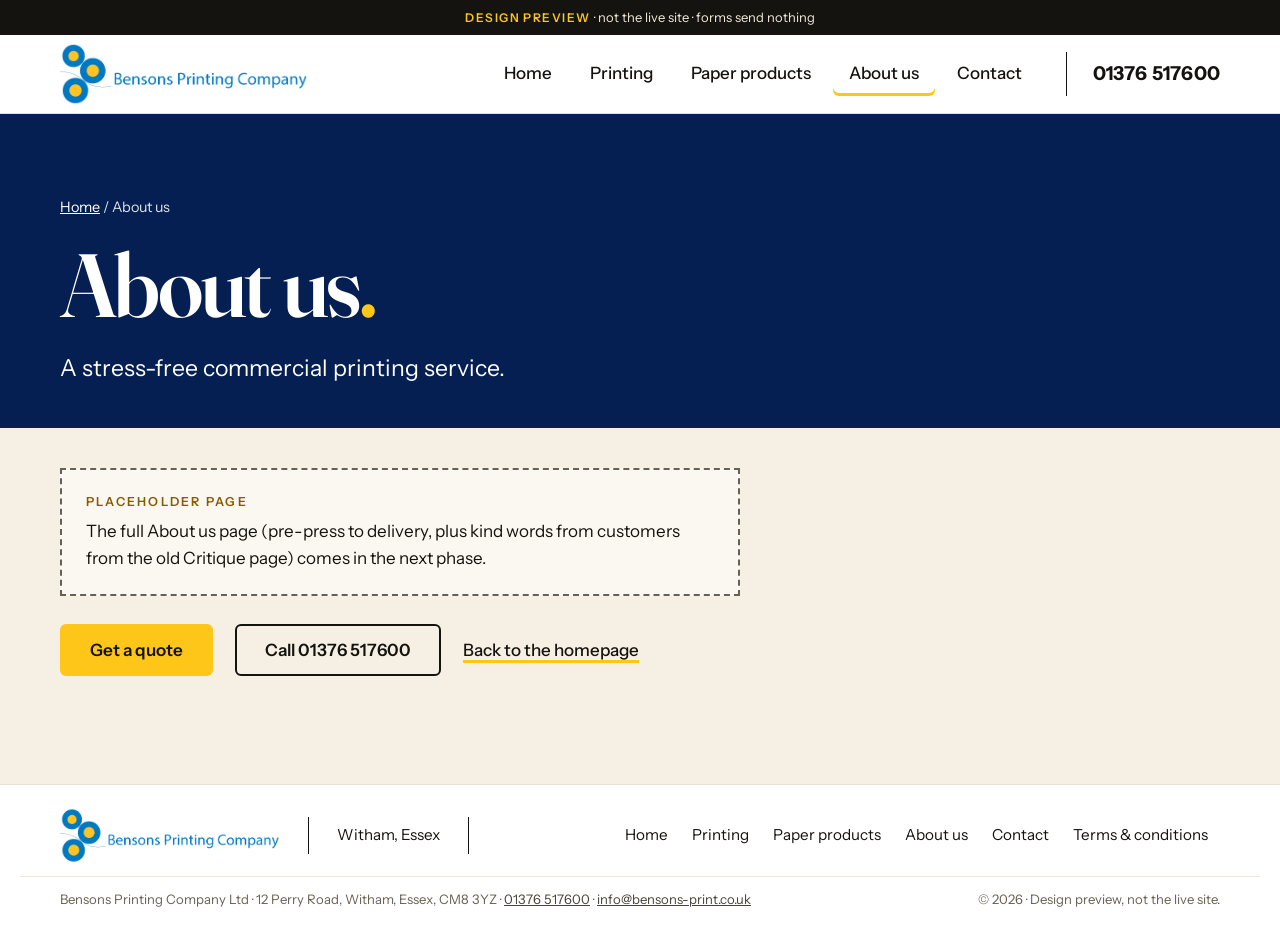
==== commit fa9cde8a: "Update design preview 2026-11-12 11:18 Co-Authored-By: Claude Opus 5.5 <noreply@anthropic.com>" ====
--- a/about-us/index.html
+++ b/about-us/index.html
@@ -11,8 +11,8 @@
 <link rel="preconnect" href="https://fonts.googleapis.com">
 <link rel="preconnect" href="https://fonts.gstatic.com" crossorigin>
 <link rel="stylesheet" href="https://fonts.googleapis.com/css2?family=Fraunces:opsz,wght@9..144,500;9..144,600;9..144,700;9..144,800&family=Instrument+Sans:wght@400;500;600;700&display=swap">
-<link rel="stylesheet" href="../assets/site.css?v=15">
-<script src="../assets/site.js?v=15" defer></script>
+<link rel="stylesheet" href="../assets/site.css?v=16">
+<script src="../assets/site.js?v=16" defer></script>
 
 </head>
 <body>
@@ -21,8 +21,9 @@
 <header class="site-header">
   <div class="wrap header-inner">
     <a class="logo" href="../" aria-label="Bensons Printing Company, home"><img src="../assets/img/bensons-logo.png" alt="Bensons Printing Company" width="541" height="140" loading="eager" decoding="async"></a>
-    <nav class="main-nav" aria-label="Main"><ul><li><a href="../printing/">Printing</a></li><li><a href="../special-products/">Paper products</a></li><li><a href="../about-us/" aria-current="page">About us</a></li><li><a href="../contact/">Contact</a></li></ul></nav>
+    <nav class="main-nav" aria-label="Main"><ul><li><a href="../">Home</a></li><li><a href="../printing/">Printing</a></li><li><a href="../special-products/">Paper products</a></li><li><a href="../about-us/" aria-current="page">About us</a></li><li><a href="../contact/">Contact</a></li></ul></nav>
     <div class="header-actions">
+      <a class="header-home" href="../">Home</a>
       <a class="header-phone" href="tel:+441376517600"><span class="sr-only">Call </span>01376 517600</a>
       <button class="menu-btn" type="button" aria-expanded="false" aria-controls="mobile-menu">
         <span class="menu-icon" aria-hidden="true"><i></i><i></i></span><span class="menu-label">Menu</span>
@@ -30,7 +31,7 @@
     </div>
   </div>
   <div class="mobile-menu" id="mobile-menu" hidden>
-    <nav aria-label="Mobile"><ul><li><a href="../printing/">Printing</a></li><li><a href="../special-products/">Paper products</a></li><li><a href="../about-us/">About us</a></li><li><a href="../contact/">Contact</a></li><li><a href="../get-a-quote/">Get a quote</a></li></ul></nav>
+    <nav aria-label="Mobile"><ul><li><a href="../">Home</a></li><li><a href="../printing/">Printing</a></li><li><a href="../special-products/">Paper products</a></li><li><a href="../about-us/" aria-current="page">About us</a></li><li><a href="../contact/">Contact</a></li><li><a href="../get-a-quote/">Get a quote</a></li></ul></nav>
     <a class="mobile-menu-phone" href="tel:+441376517600"><svg class="ico ico-phone" viewBox="0 0 24 24" aria-hidden="true" focusable="false"><path d="M6.6 10.8a15.1 15.1 0 0 0 6.6 6.6l2.2-2.2a1 1 0 0 1 1-.25 11.4 11.4 0 0 0 3.6.57 1 1 0 0 1 1 1V20a1 1 0 0 1-1 1A17 17 0 0 1 3 4a1 1 0 0 1 1-1h3.5a1 1 0 0 1 1 1c0 1.25.2 2.45.57 3.57a1 1 0 0 1-.25 1z" fill="currentColor"/></svg><span>Call 01376 517600</span></a>
     <p class="mobile-menu-note">Pages other than Home and Get a quote are placeholders in this preview.</p>
   </div>
@@ -60,7 +61,7 @@
   <div class="wrap footer-inner">
     <a class="logo footer-logo" href="../" aria-label="Bensons Printing Company, home"><img src="../assets/img/bensons-logo.png" alt="Bensons Printing Company" width="541" height="140" loading="lazy" decoding="async"></a>
     <p class="footer-place">Witham, Essex</p>
-    <nav class="footer-nav" aria-label="Footer"><ul><li><a href="../printing/">Printing</a></li><li><a href="../special-products/">Paper products</a></li><li><a href="../about-us/">About us</a></li><li><a href="../contact/">Contact</a></li><li><a href="../terms-conditions/">Terms &amp; conditions</a></li></ul></nav>
+    <nav class="footer-nav" aria-label="Footer"><ul><li><a href="../">Home</a></li><li><a href="../printing/">Printing</a></li><li><a href="../special-products/">Paper products</a></li><li><a href="../about-us/">About us</a></li><li><a href="../contact/">Contact</a></li><li><a href="../terms-conditions/">Terms &amp; conditions</a></li></ul></nav>
   </div>
   <div class="wrap footer-base">
     <p>Bensons Printing Company Ltd · 12 Perry Road, Witham, Essex, CM8 3YZ · <a href="tel:+441376517600">01376 517600</a> · <a href="mailto:info@bensons-print.co.uk">info@bensons-print.co.uk</a></p>
--- a/assets/site.css
+++ b/assets/site.css
@@ -77,6 +77,7 @@
 .header-phone { font-weight: 700; text-decoration: none; font-size: 1.2rem; letter-spacing: .01em; white-space: nowrap; min-height: 44px; display: inline-flex; align-items: center; }
 .header-phone:hover { color: var(--blue); }
 .menu-btn { display: none; }
+.header-home { display: none; }
 .mobile-menu { border-top: 1px solid var(--rule); background: #fff; padding: 8px var(--gutter) 28px; max-height: calc(100vh - 100px); overflow: auto; }
 .mobile-menu ul { list-style: none; margin: 0; padding: 0; }
 .mobile-menu li a { display: flex; align-items: center; min-height: 60px; border-bottom: 1px solid var(--rule); font: 700 1.75rem/1 var(--serif); text-decoration: none; }
@@ -289,6 +290,8 @@
 /* ================= responsive ================= */
 @media (max-width: 1100px) {
   .main-nav, .header-phone { display: none; }
+  .header-home { display: inline-flex; align-items: center; min-height: 44px; padding: 0 14px; font-weight: 600; color: var(--ink); text-decoration: underline; text-underline-offset: 4px; text-decoration-thickness: 1.5px; border-radius: var(--radius); }
+  .header-home:hover { background: var(--paper); }
   .header-actions { margin-left: auto; border-left: 0; padding-left: 0; }
   .menu-btn { display: inline-flex; align-items: center; gap: 10px; min-height: 44px; padding: 0 14px; background: transparent; border: 1.5px solid var(--ink); border-radius: var(--radius); font: 600 1rem/1 var(--sans); color: var(--ink); cursor: pointer; }
   .menu-icon { position: relative; width: 18px; height: 12px; }
